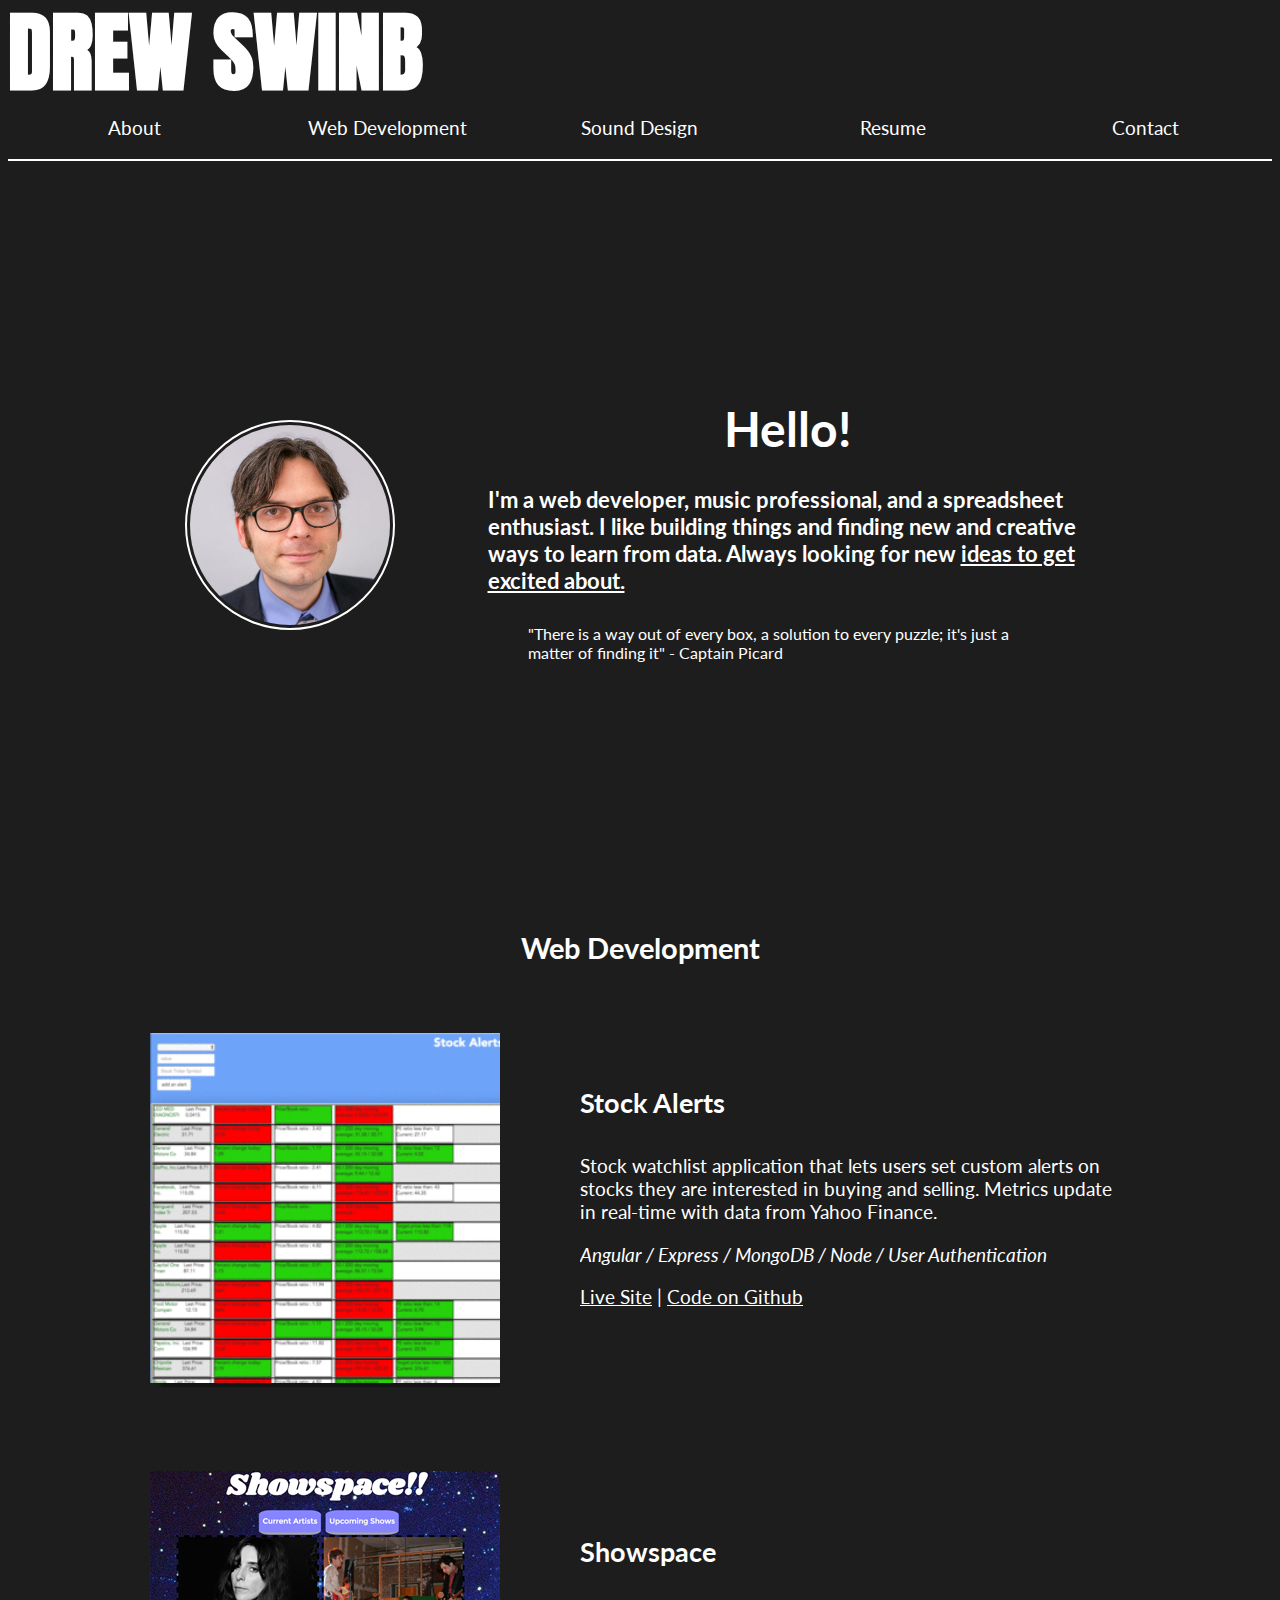
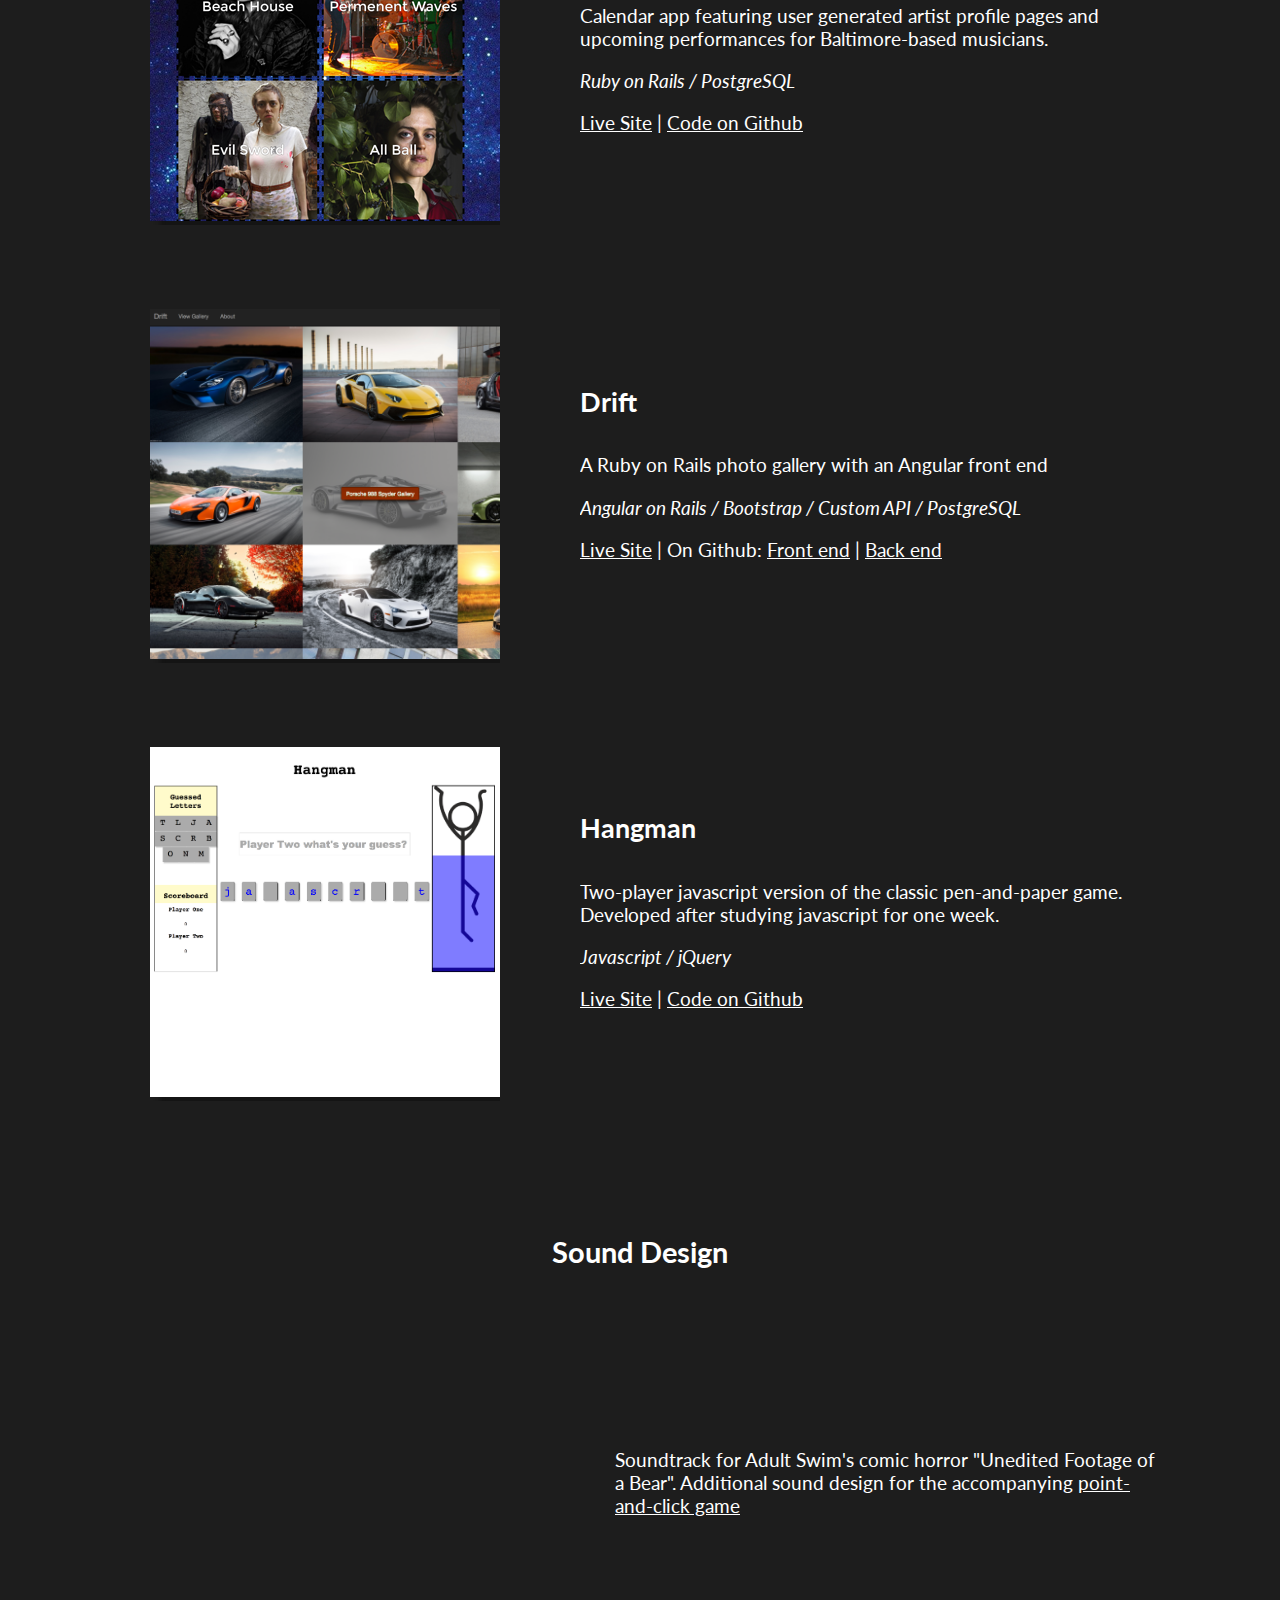
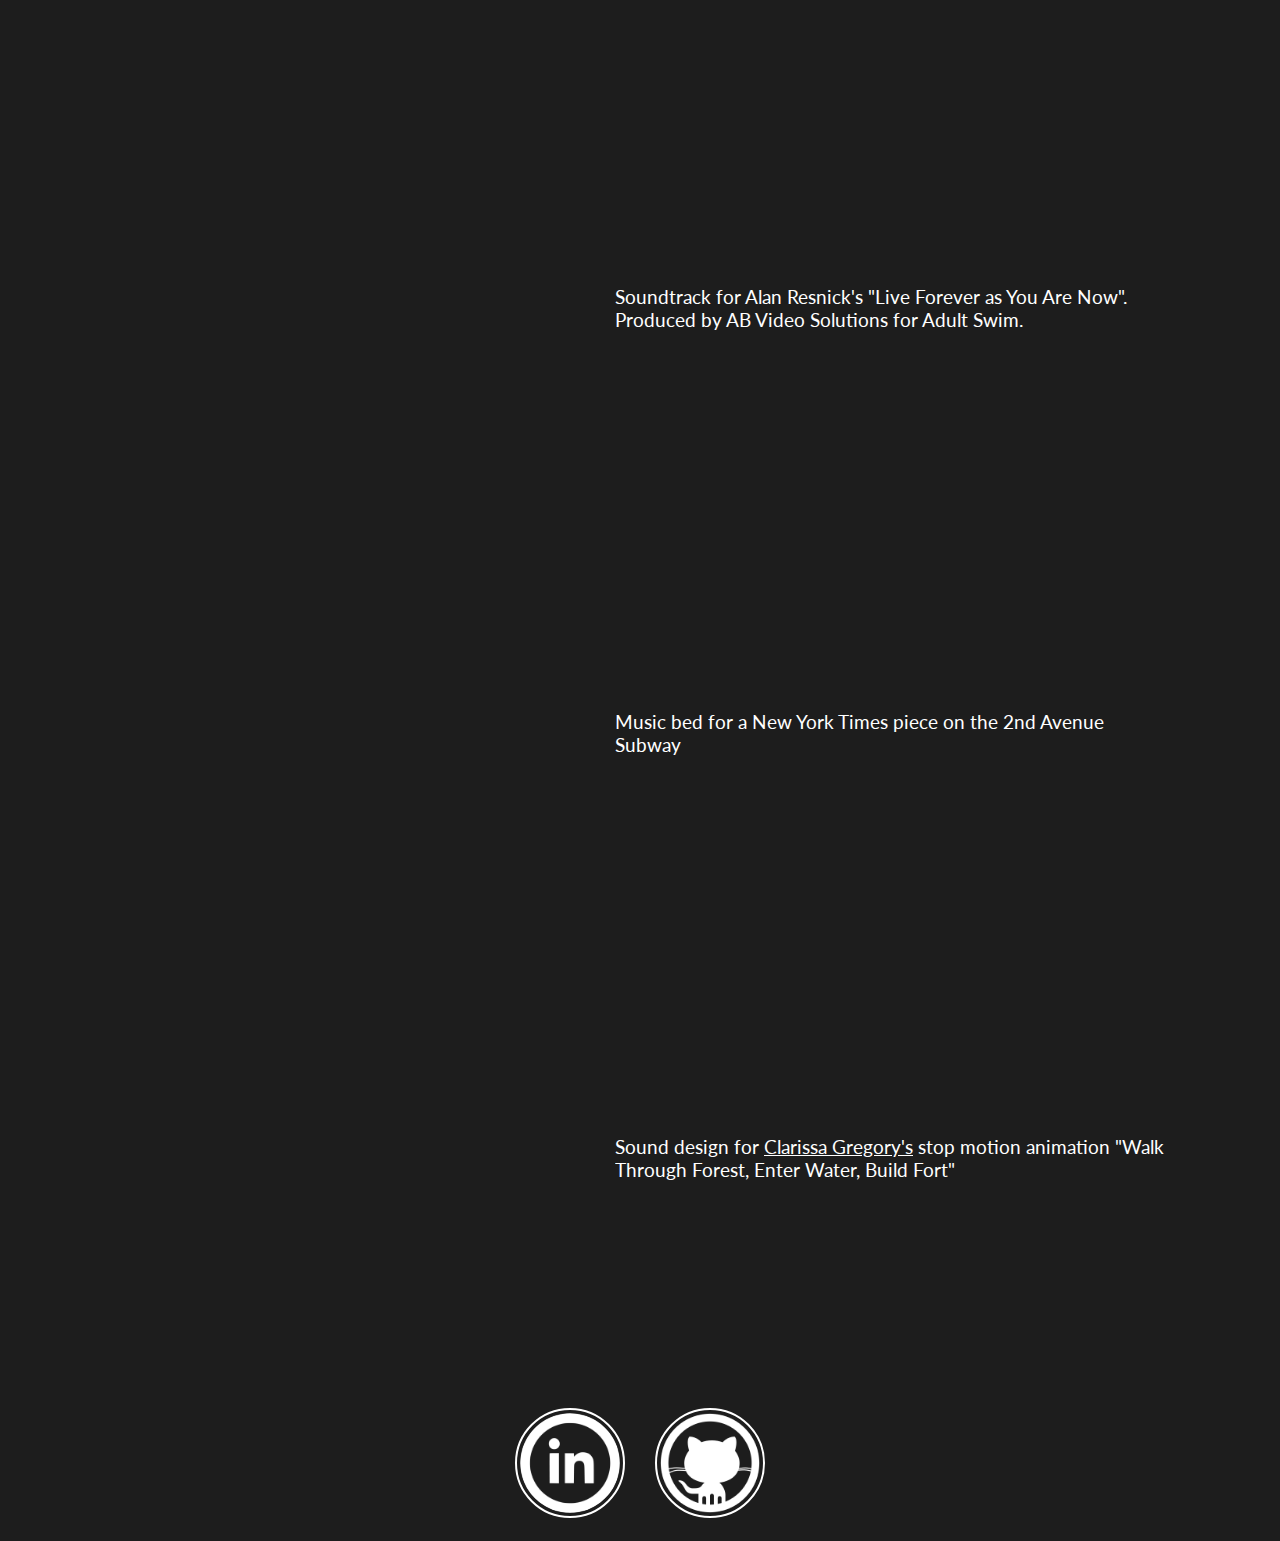
==== index.html @ 3ea894d7 "some fun stuff" ====
<!DOCTYPE html>
<html lang="en">
<head>
  <meta charset="UTF-8">
  <meta name="viewport" content="width=device-width, initial-scale=1.0">
  <meta http-equiv="X-UA-Compatible" content="ie=edge">
  <link rel="shortcut icon" href="/favicon.ico?" type="image/x-icon">
  <link rel="icon" href="favicon.ico" type="image/x-icon">
  <title>Drew Swinburne</title>
  <link href="https://fonts.googleapis.com/css?family=Anton|Lato|Nunito+Sans|Poppins" rel="stylesheet">
  <!-- <link rel="stylesheet" href="https://maxcdn.bootstrapcdn.com/bootstrap/3.3.7/css/bootstrap.min.css"> -->
  <link rel="stylesheet" href="style.css">

</head>
<body>
  <header>
    <div class="title">
      <h1></h1>
    </div>
  <nav>
    <div class="navflex">
      <a class="navbutton" href="#aboutpage" id="about">About</a>
      <a class="navbutton" href="#webdevpage" id="webdev">Web Development</a>
      <a class="navbutton" href="#soundpage" id="sound">Sound Design</a>
      <a class="navbutton" onclick="window.open('Resume.pdf');">Resume</a>
      <a class="navbutton" href="mailto:drewswinburne@gmail.com">Contact</a>
    </div>
    <div class="line">  </div>
  </nav>
  <div class="line-sm">  </div>

</header>
<!-- About -->
<main class="anchor" id="aboutpage">
  <div class="container spacer">

  </div>
  <div class="container">
    <div class="headshotcontainer">

    <span class="center"></span>
      <img src="drewheadshot.png" alt="hi it's me" style="vertical-align: middle;">
    </div>

    <div class="aboutcontainer">

<h3 style="text-align: center;">Hello!</h3>

<h4>
I'm a web developer, music professional, and a spreadsheet enthusiast. I like building things and finding new and creative ways to learn from data. Always looking for new <a href="https://www.amazon.com/Flow-Psychology-Experience-Perennial-Classics/dp/0061339202">ideas to get excited about.</a></h4>

<blockquote>"There is a way out of every box, a solution to every puzzle; it's just a matter of finding it" - Captain Picard</blockquote>

</div>
</div>
<br>


</main>
<div class="container spacer">

</div>

<!-- WEB DEVELOPMENT -->

<main class="anchor" id="webdevpage">
  <h2>Web Development</h2>
  <div class="container">
    <div class="box">
      <div class="img" onclick="window.open('http://stockalerts-dashboard.herokuapp.com/#/home');" style="background-image: url('stocks.gif')">
      </div>

    </div>
    <div class="box desc">
      <div class="caption">
        <div class="captiontext">
          <h4>Stock Alerts</h4>Stock watchlist application that lets users set custom alerts on stocks they are interested in buying and selling. Metrics update in real-time with data from Yahoo Finance.
        <p><i>Angular / Express / MongoDB / Node / User Authentication</i></p>
        <a href = "http://stockalerts-dashboard.herokuapp.com/#/home" target="_blank">Live Site</a> | <a href= "https://github.com/drewswinburne/stockalerts" target="_blank">Code on Github</a>
        </div>
      </div>    </div>

    </div>
    <div class="container">

    <div class="box">
      <div class="img" onclick="window.open('https://showspacelite.herokuapp.com');" style="background-image: url('showspace2.png')">
      </div>

    </div>
    <div class="box desc">
      <div class="caption">
        <div class="captiontext">
          <h4>Showspace</h4>Calendar app featuring user generated artist profile pages and upcoming performances for Baltimore-based musicians.
          <p><i>Ruby on Rails / PostgreSQL</i></p>
          <a href = "https://showspacelite.herokuapp.com" target="_blank">Live Site</a> | <a href= "https://github.com/drewswinburne/showspace" target="_blank">Code on Github</a>
        </div>
      </div>
    </div>
  </div>
    <div class="container">
    <div class="box">
      <div class="img" onclick="window.open('https://drewswinburne.github.io/drift-project3/#/welcome');" style="background-image: url('drift.png')">
      </div>
    </div>
    <div class="box desc">
      <div class="caption">
        <div class="captiontext">
          <h4>Drift</h4>A Ruby on Rails photo gallery with an Angular front end
          <p><i>Angular on Rails / Bootstrap / Custom API / PostgreSQL</i></p>
          <a href = "https://drewswinburne.github.io/drift-project3/#/welcome" target="_blank">Live Site</a> | On Github: <a href="https://github.com/drewswinburne/drift-project3" target="_blank">Front end</a> | <a href= "https://github.com/robertzehnder/project3" target="_blank">Back end</a>
        </div>
      </div>
    </div>
  </div>
<div class="container">
    <div class="box">
      <div class="img" onclick="window.open('https://drewswinburne.github.io/hangman');"  style="background-image: url('hangman.png')">
      </div>
    </div>
      <div class="box desc">
      <div class="caption">
        <div class="captiontext">
          <h4>Hangman</h4>Two-player javascript version of the classic pen-and-paper game. Developed after studying javascript for one week.
            <p><i>Javascript / jQuery</i></p>
            <a href = "https://drewswinburne.github.io/hangman" target="_blank">Live Site</a> | <a href= "https://github.com/drewswinburne/hangman" target="_blank">Code on Github</a>
        </div>
      </div>
    </div>
  </div>

</main>
<!-- Sound Design -->

<!-- <a  name="soundpage"></a> -->
<main class="anchor" id="soundpage">
  <div class="header">
  <h2>Sound Design</h2>
</div>
  <div class="container">
    <div class="box">
      <div class="vid">
        <iframe width="420" height="315" src="https://www.youtube.com/embed/2gMjJNGg9Z8" frameborder="0" allowfullscreen></iframe>
      </div>
    </div>
<div class="box desc">
      <div class="caption">
        <div class="captiontext">
          Soundtrack for Adult Swim's comic horror "Unedited Footage of a Bear". Additional sound design for the accompanying <a href="http://www.adultswim.com/promotions/claridryl/"> point-and-click game</a>
        </div>
      </div>
    </div>

  </div>
<div class="container">
    <div class="box">
      <div class="vid">
        <iframe width="420" height="315" src="https://www.youtube.com/embed/xg29TuWo0Yo" frameborder="0" allowfullscreen></iframe>
      </div>
    </div>
<div class="box desc">
      <div class="caption">
        <div class="captiontext">
          Soundtrack for Alan Resnick's "Live Forever as You Are Now". Produced by AB Video Solutions for Adult Swim.
        </div>
      </div>
    </div>
  </div>
  <div class="container">
    <div class="box">
      <div class="vid">

        <iframe width="420" height="315" src="https://www.youtube.com/embed/33RE16WysSQ" frameborder="0" allowfullscreen></iframe>
      </div>
    </div>
<div class="box desc">
      <div class="caption">
        <div class="captiontext">
          Music bed for a New York Times piece on the 2nd Avenue Subway
        </div>
      </div>
    </div>
  </div>
<div class="container">
    <div class="box">
      <div class="vid">
        <iframe src="https://player.vimeo.com/video/52497597" width="420" height="310" frameborder="0" webkitallowfullscreen mozallowfullscreen allowfullscreen></iframe>
      </div>
    </div>
<div class="box desc">
      <div class="caption">
        <div class="captiontext">
          Sound design for <a href="http://cargocollective.com/clarissagregory"target="_blank">Clarissa Gregory's</a> stop motion animation "Walk Through Forest, Enter Water, Build Fort"
        </div>
      </div>
    </div>
  </div>
</main>


<div class="container">
  <img class="link" src="linkedin-5-xxl.png" onclick="window.open('https://www.linkedin.com/in/drewswinburne')" alt="linked in logo"><img class="link" src="white-github-512.png" onclick="window.open('http://www.github.com/drewswinburne')" alt="github logo">
</div>

</body>
<script src="https://code.jquery.com/jquery-1.12.0.min.js"></script>
<script src="main.js" charset="utf-8"></script>
<script src="scrollfix.js"></script>
<!-- <script src="bower_components/typed.js/dist/typed.min.js"></script> -->

</html>

<!-- function changeColor(){
  let colors = ["DarkTurquoise", "DeepPink", "white"]
  let color = colors[i]
  // let color = this.item.color
  i++;
  if (i > colors.length){
    i = 0;
  }
this.style.setProperty('color', color)
} -->
---- style.css ----
body {
  background-color: #1d1d1d;
  color: white;
  font-family: 'Lato', sans-serif;
}

.headshotcontainer {
  min-width: 215px;
  margin-right: 80px;
  /*outline: dotted blue 2px;*/
}

.center {
  display: inline-block;
    height: 100%;
    vertical-align: middle;
}

.aboutcontainer {
  max-width: 600px;
  margin: 12px;
  /*margin-left: 80px;*/
  /*outline: yellow dotted 2px;*/
}

.spacer {
  height: 128px;
}

h1 {
  font-family: 'Anton', sans-serif;
  font-size: 66pt;
  margin: 0;
  line-height: 1em;
}

span:hover {
  color: #1d1d1d;
  cursor: pointer;
}

.noselect {
  -webkit-touch-callout: none; /* iOS Safari */
    -webkit-user-select: none; /* Safari */
     -khtml-user-select: none; /* Konqueror HTML */
       -moz-user-select: none; /* Firefox */
        -ms-user-select: none; /* Internet Explorer/Edge */
            user-select: none; /* Non-prefixed version, currently
                                  supported by Chrome and Opera */
}

h2 {
  font-size: 1.8em;
  text-align: center;
}

h3 {
  font-size: 36pt;
  line-height: .4em;
}

h4 {
  font-size: 1.4em;
  /*font-family: 'Poppins', sans-serif;*/
}

p {

}

.scroll-fix {
  background-color: #1d1d1d;
}

header {
  /*width: 80%;*/
  margin: 0 auto;
}


.navflex {
  display: flex;
  justify-content: space-between;
  padding: 0;
}

.navbutton:hover {
  color: white;
  background-color: DimGray;
  transition: .15s ease-in-out;
  text-shadow: 0 0 3px, 0 0 4px gray;
  cursor: pointer;

}

.navbutton {
  flex: 1;
}

nav a {
  text-align: center;
  display:inline-block;
  padding-top: 20px;
  padding-bottom: 20px;
  text-decoration: none;
  font-size: 1.2em;
}

a {
  color:inherit;
}

a:hover {
  color: orange;
}

.line {
  height: 2px;
  background-color: white;
}

.line-sm {
  display: none;
  height: 2px;
  background-color: white;
}

/*main {
  width: 70%;
  margin: 0 auto;
}*/

img {
  height: 200px;
  width: 200px;
  border-radius: 50%;
  padding: 3px;
  border: white 2px solid;
  /*margin: 15px;*/
}

.link {
  height: 100px;
  width: 100px;
  margin: 15px;
}

.link:hover {
  opacity: .6;
}

.anchor {
  padding-top: 70px;
}

.container {
  margin: 0 auto;
  /*outline: red 2px dotted;*/
  display: flex;
  justify-content: center;

}

/*.box:hover {
  background-position: -99.99% 0;

}*/

.box {
  display: inline-block;
  overflow: hidden;
  align-items: center;
  margin: 40px;
  min-width: 320px;
  max-height: 450px;
  /*background-image: linear-gradient(to right, rgba(255,255,255,0) 50%, #535353 50%);
  background-position: -0% 0;
  background-size: 200% auto;
  transition: background-position 0.2s ease-out;*/
  /*outline: blue 2px dotted;*/
}

.top-left {
  border-right: white 2px solid;
  border-bottom: white 2px solid;
}

.bottom-right {
  border-left: white 2px solid;
  border-top: white 2px solid;
}

.img {
  margin: 4px auto;
  height: 350px;
  width: 350px;
  cursor: pointer;
  background-size:contain;
  box-shadow: 10px 10px 5px #141414;

  /*outline: yellow 2px dashed;*/
}

.img:hover {
  /*outline: white 1px solid;*/
  box-shadow: 10px 15px 8px #101010;

}

.vid {
  padding-top: 20px;
  overflow: auto;
  margin: 0 auto;
  height: 325px;
  width: 420px;
  /*outline: yellow 2px dashed;*/
}

.caption {
  display: table;
  margin: auto;
  width: 550px;
  min-height: 300px;
  /*outline: lime dotted 2px;*/
}

.captiontext {
  font-size: 1.2em;
  display: table-cell;
  vertical-align: middle;
  /*outline: red dashed 2px;*/
}

strong {
  font-size: 1.1em;
  font-weight: bolder;
}

@media (max-width: 767px) {
  h1 {
    font-size: 3.5em;
  }

  .container {
    /*outline: dotted 2px yellow;*/
    flex-direction: column;
    align-items: center;
 }
 .navflex {
   display:none;
 }

 .desc {
   margin-top: -43px;
 }

 .headshotcontainer {
   margin-right: 12px;
 }

 .caption, .vid{
   min-height: 100px;
   width: 320px;
 }

 .captiontext {
   text-align: center;
 }
 .line {
   display: none;
 }

 .line-sm {
   display: block;
 }

}

@media (max-width: 900px) {
  .spacer {
    display:none;
  }
  .caption {
    max-width: 370px;
    min-width: 270px;
  }


}
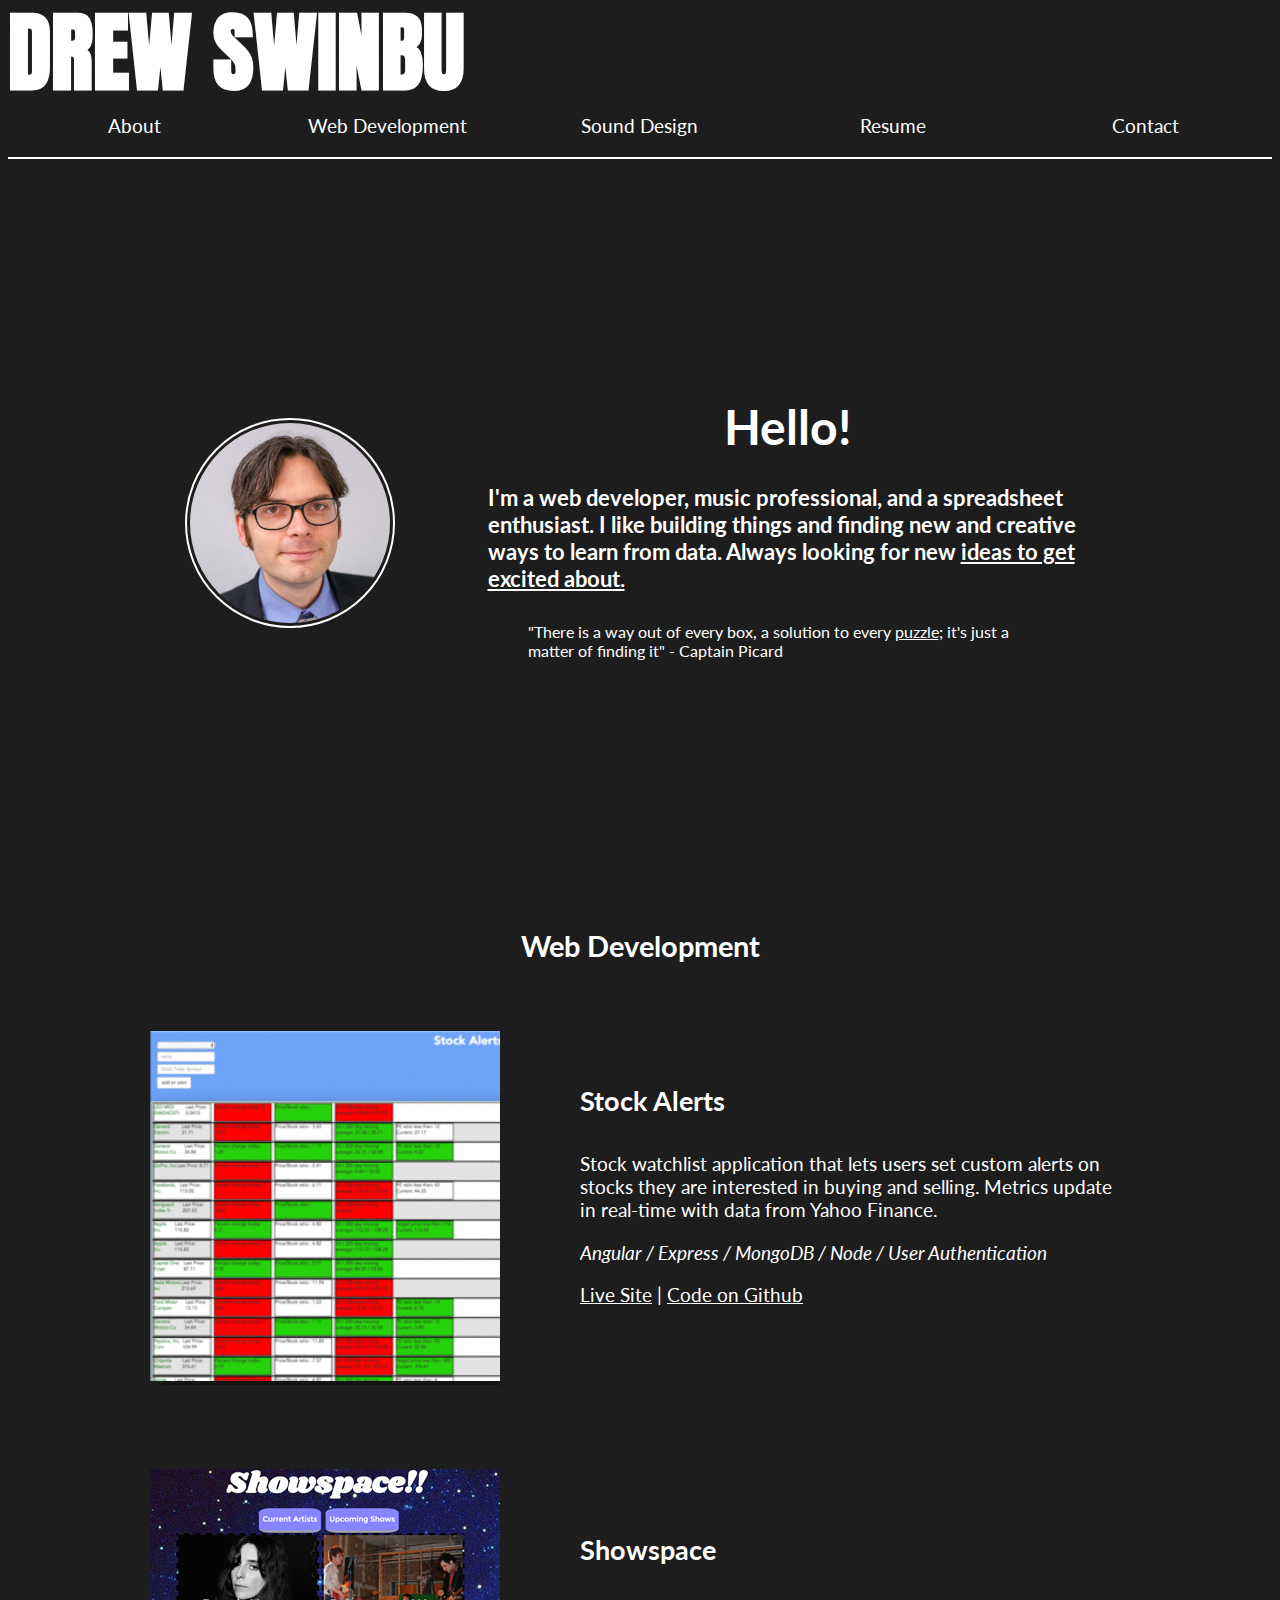
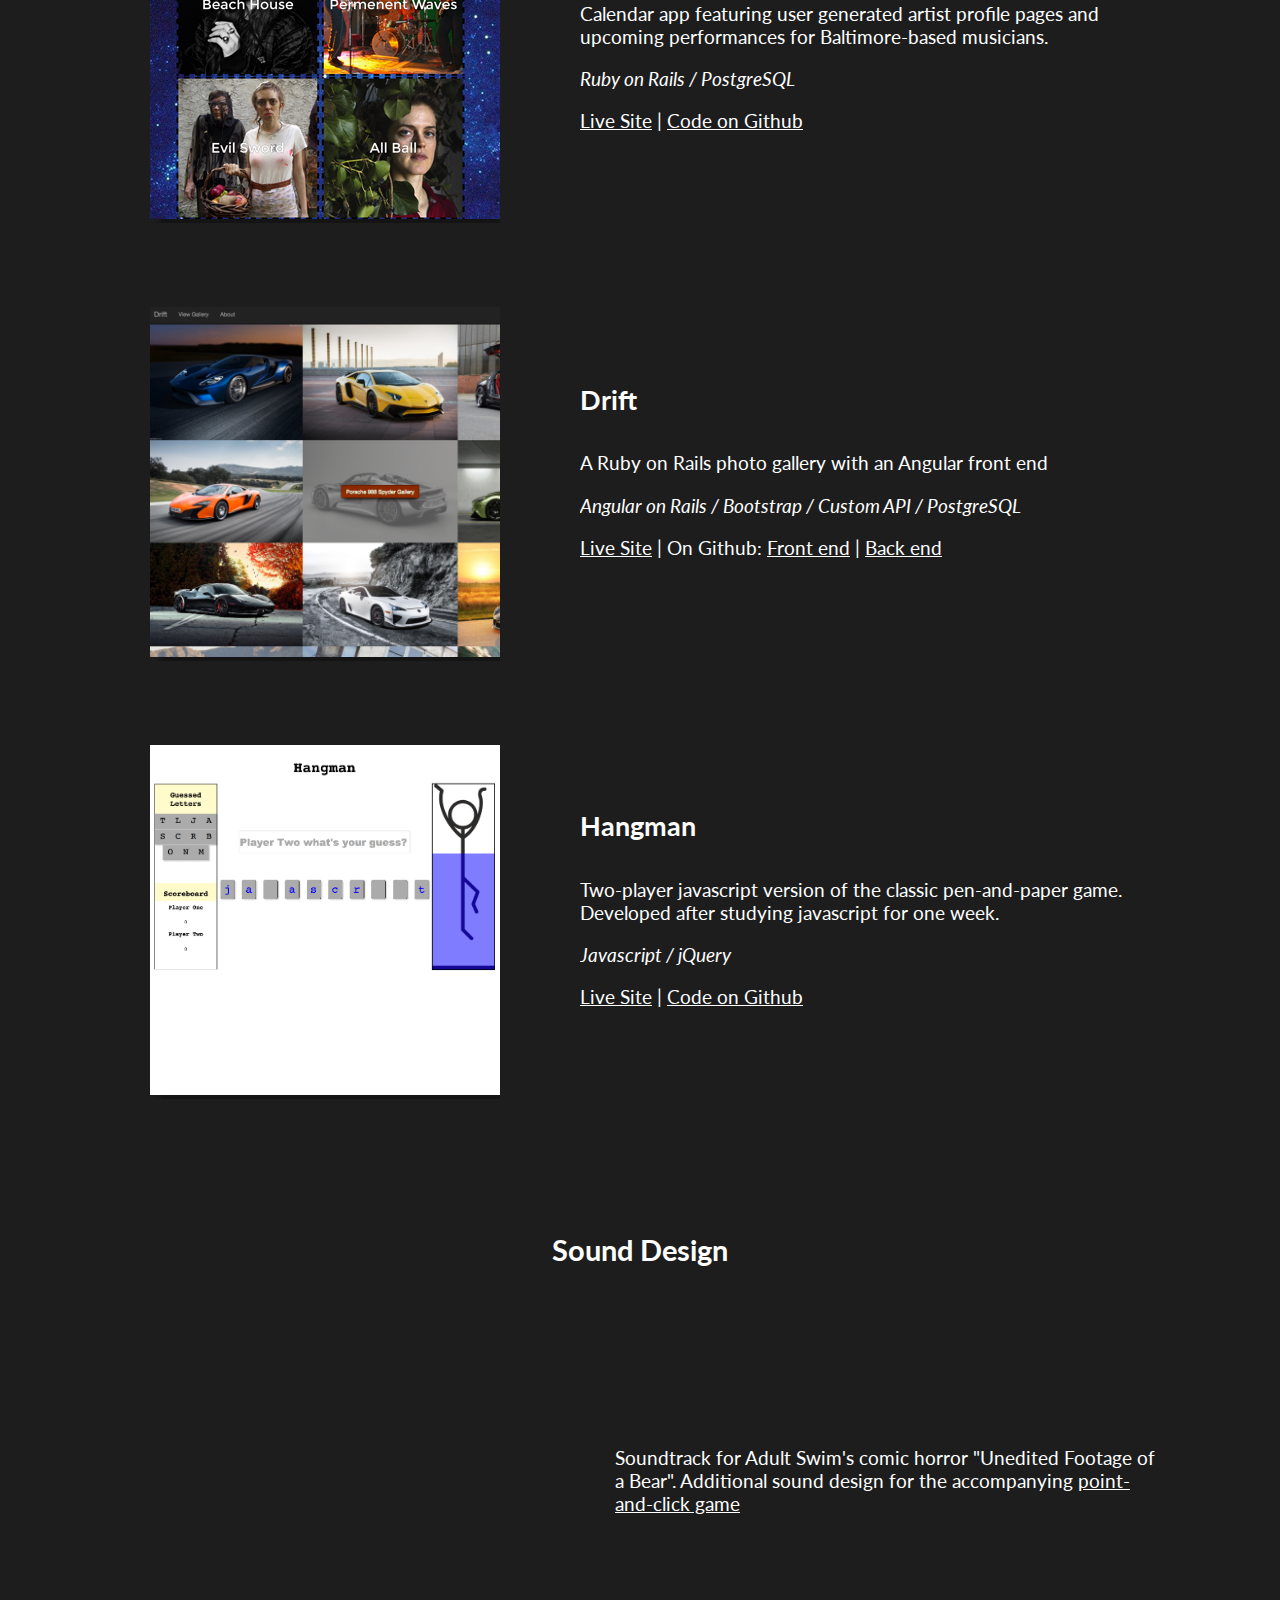
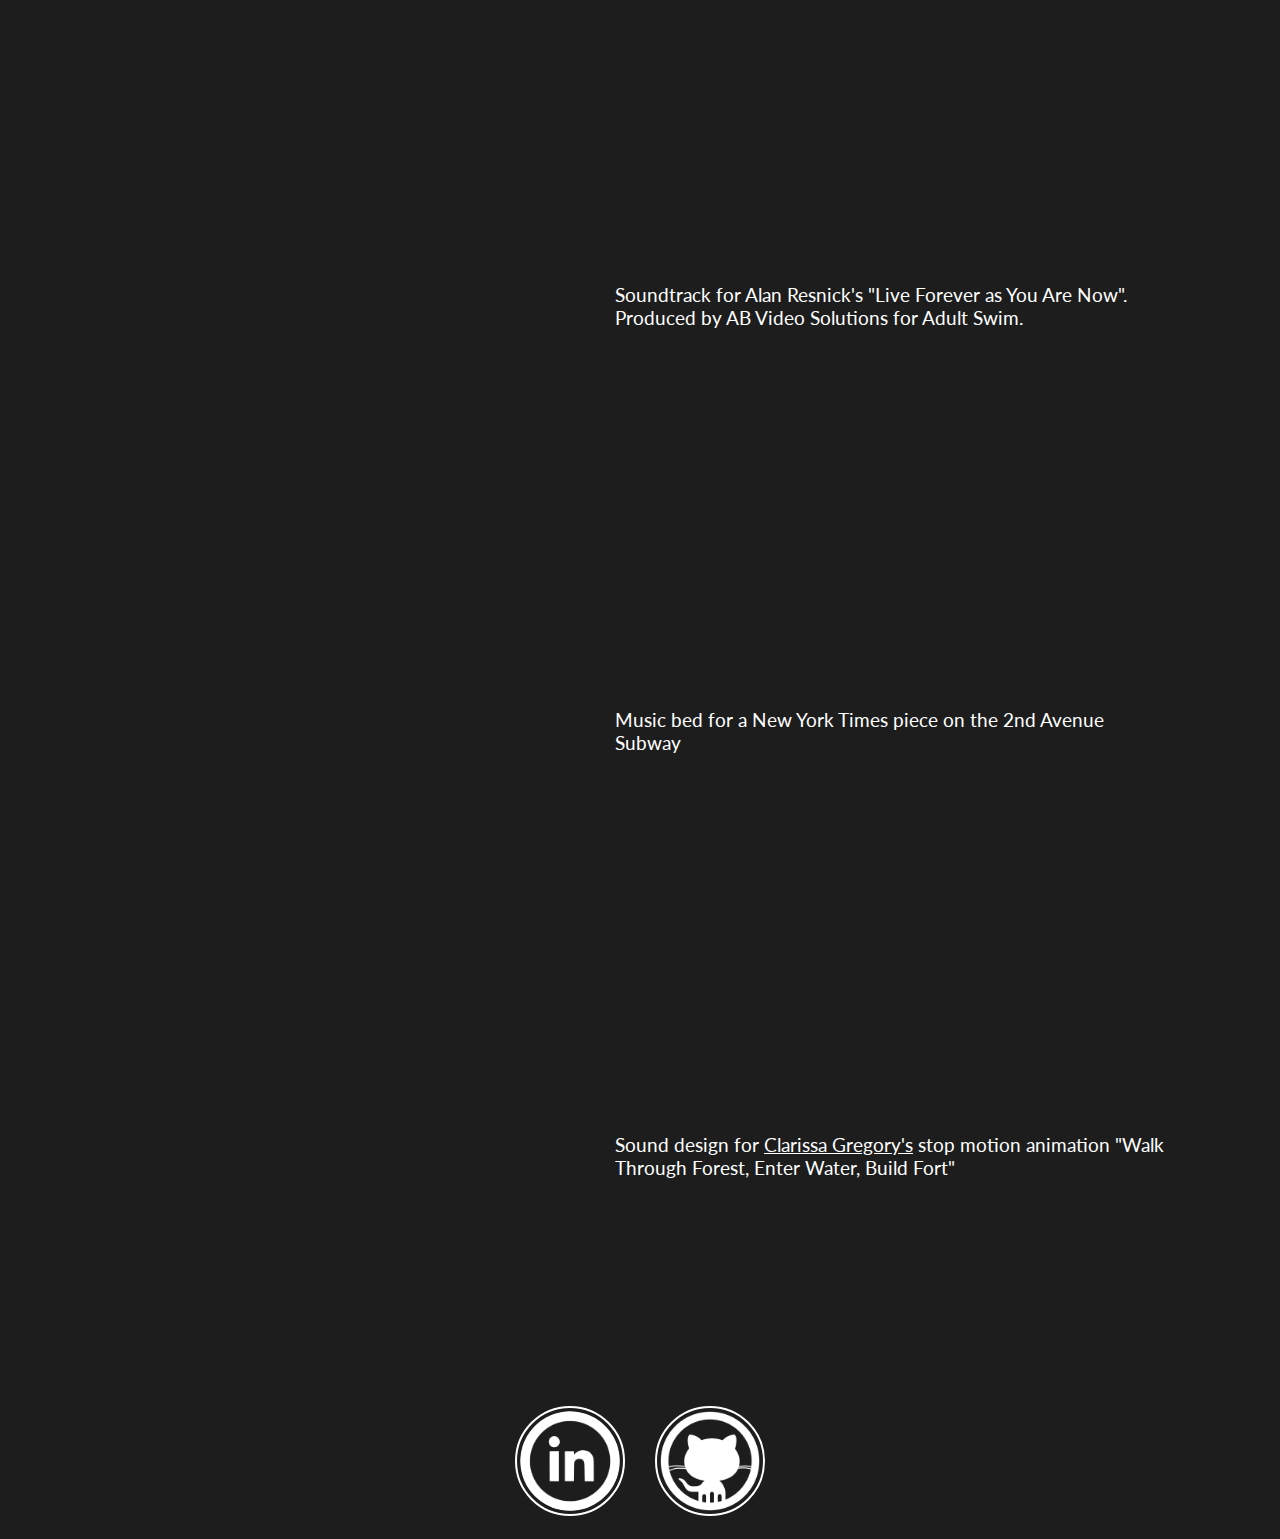
==== commit 058fa340: "one more clue" ====
--- a/index.html
+++ b/index.html
@@ -8,15 +8,18 @@
   <link rel="icon" href="favicon.ico" type="image/x-icon">
   <title>Drew Swinburne</title>
   <link href="https://fonts.googleapis.com/css?family=Anton|Lato|Nunito+Sans|Poppins" rel="stylesheet">
-  <!-- <link rel="stylesheet" href="https://maxcdn.bootstrapcdn.com/bootstrap/3.3.7/css/bootstrap.min.css"> -->
   <link rel="stylesheet" href="style.css">
-
+  <script src="https://code.jquery.com/jquery-1.12.0.min.js"></script>
+  <script src="main.js" charset="utf-8"></script>
+  <!-- click this ^ -->
+  <script src="scrollfix.js"></script>
 </head>
 <body>
   <header>
     <div class="title">
       <h1></h1>
     </div>
+    <!-- <h6></h6> -->
   <nav>
     <div class="navflex">
       <a class="navbutton" href="#aboutpage" id="about">About</a>
@@ -49,7 +52,7 @@
 <h4>
 I'm a web developer, music professional, and a spreadsheet enthusiast. I like building things and finding new and creative ways to learn from data. Always looking for new <a href="https://www.amazon.com/Flow-Psychology-Experience-Perennial-Classics/dp/0061339202">ideas to get excited about.</a></h4>
 
-<blockquote>"There is a way out of every box, a solution to every puzzle; it's just a matter of finding it" - Captain Picard</blockquote>
+<blockquote>"There is a way out of every box, a solution to every <span class="reset"><u>puzzle</u></span>; it's just a matter of finding it" - Captain Picard</blockquote>
 
 </div>
 </div>
@@ -198,25 +201,11 @@
 </main>
 
 
+
 <div class="container">
   <img class="link" src="linkedin-5-xxl.png" onclick="window.open('https://www.linkedin.com/in/drewswinburne')" alt="linked in logo"><img class="link" src="white-github-512.png" onclick="window.open('http://www.github.com/drewswinburne')" alt="github logo">
 </div>
 
 </body>
-<script src="https://code.jquery.com/jquery-1.12.0.min.js"></script>
-<script src="main.js" charset="utf-8"></script>
-<script src="scrollfix.js"></script>
-<!-- <script src="bower_components/typed.js/dist/typed.min.js"></script> -->
 
 </html>
-
-<!-- function changeColor(){
-  let colors = ["DarkTurquoise", "DeepPink", "white"]
-  let color = colors[i]
-  // let color = this.item.color
-  i++;
-  if (i > colors.length){
-    i = 0;
-  }
-this.style.setProperty('color', color)
-} -->
--- a/style.css
+++ b/style.css
@@ -21,6 +21,10 @@
   margin: 12px;
   /*margin-left: 80px;*/
   /*outline: yellow dotted 2px;*/
+}
+
+.title {
+  height: 86px;
 }
 
 .spacer {
@@ -63,6 +67,11 @@
   font-size: 1.4em;
   /*font-family: 'Poppins', sans-serif;*/
 }
+h6:hover {
+  transition: .15s ease-in-out;
+  text-shadow: 0 0 3px, 0 0 4px gray;
+  cursor: pointer;
+}
 
 p {
 
@@ -84,13 +93,12 @@
   padding: 0;
 }
 
-.navbutton:hover {
+.navbutton:hover{
   color: white;
   background-color: DimGray;
   transition: .15s ease-in-out;
   text-shadow: 0 0 3px, 0 0 4px gray;
   cursor: pointer;
-
 }
 
 .navbutton {
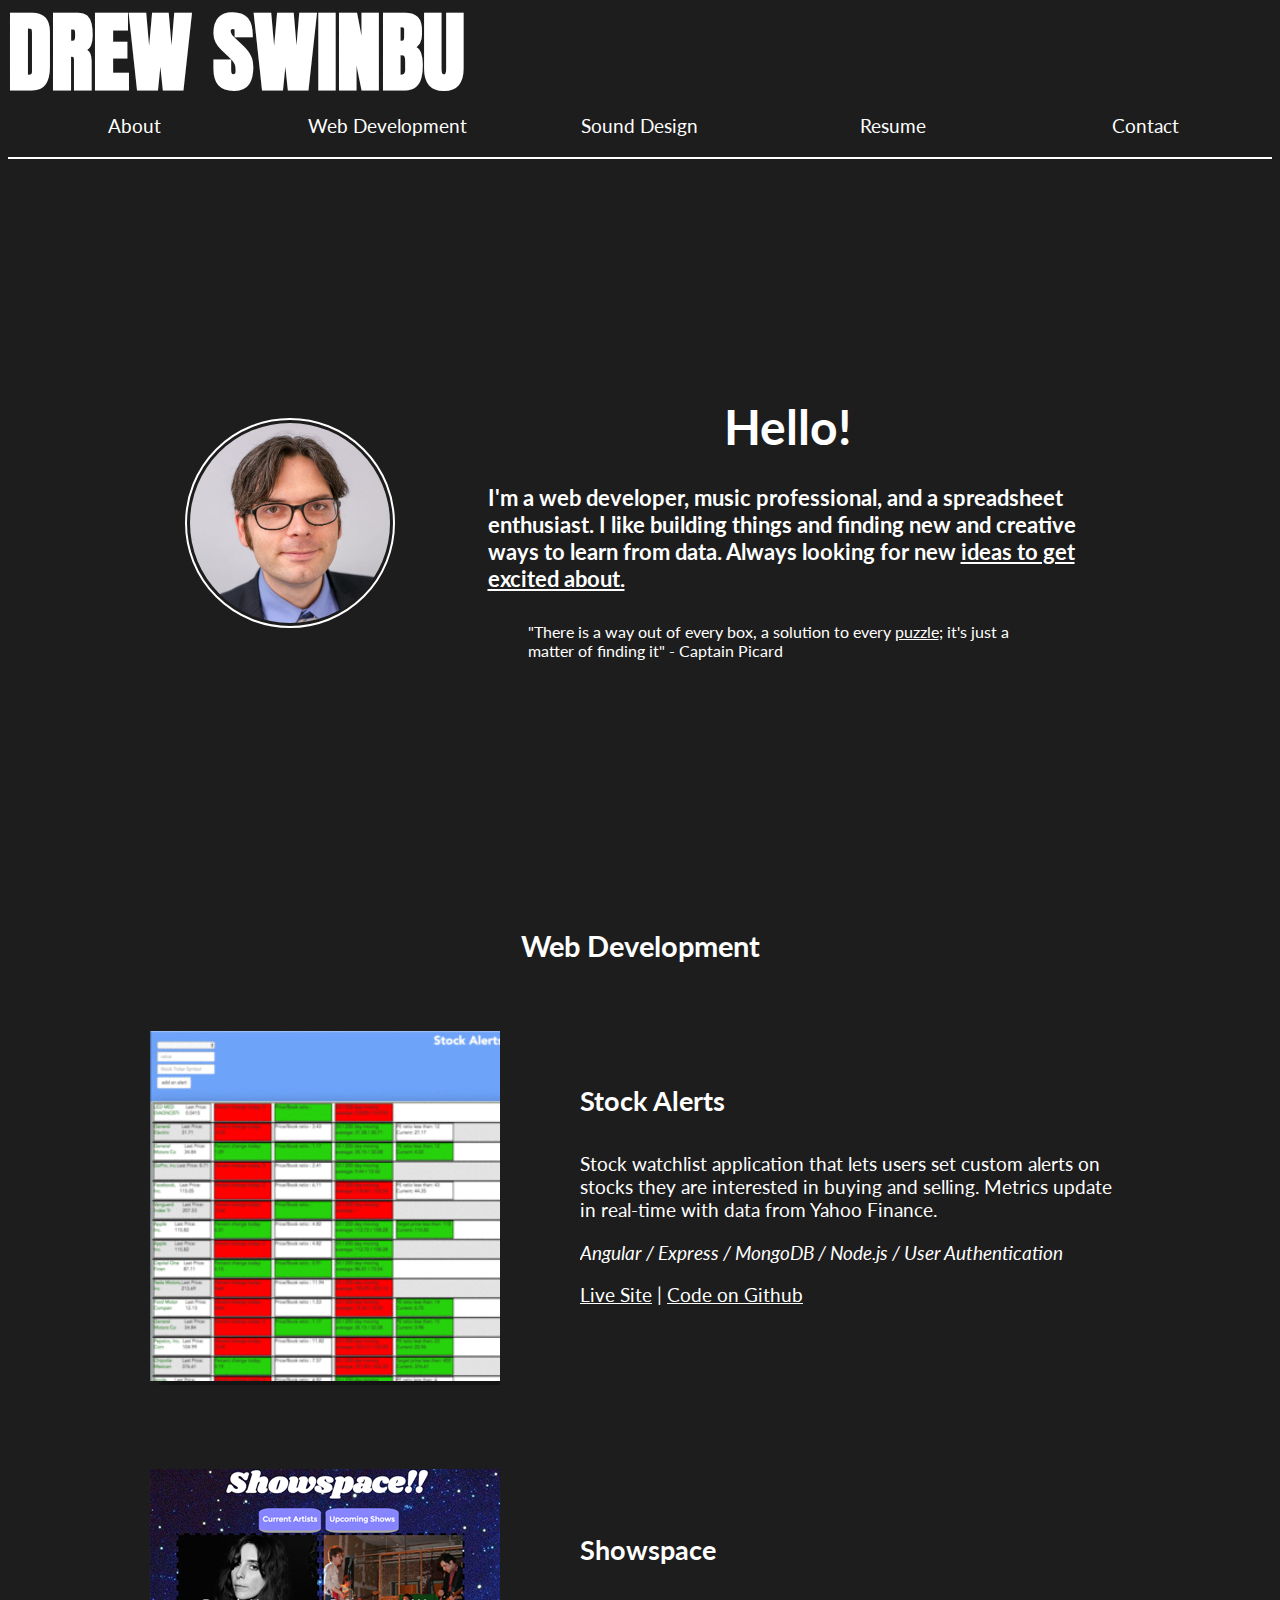
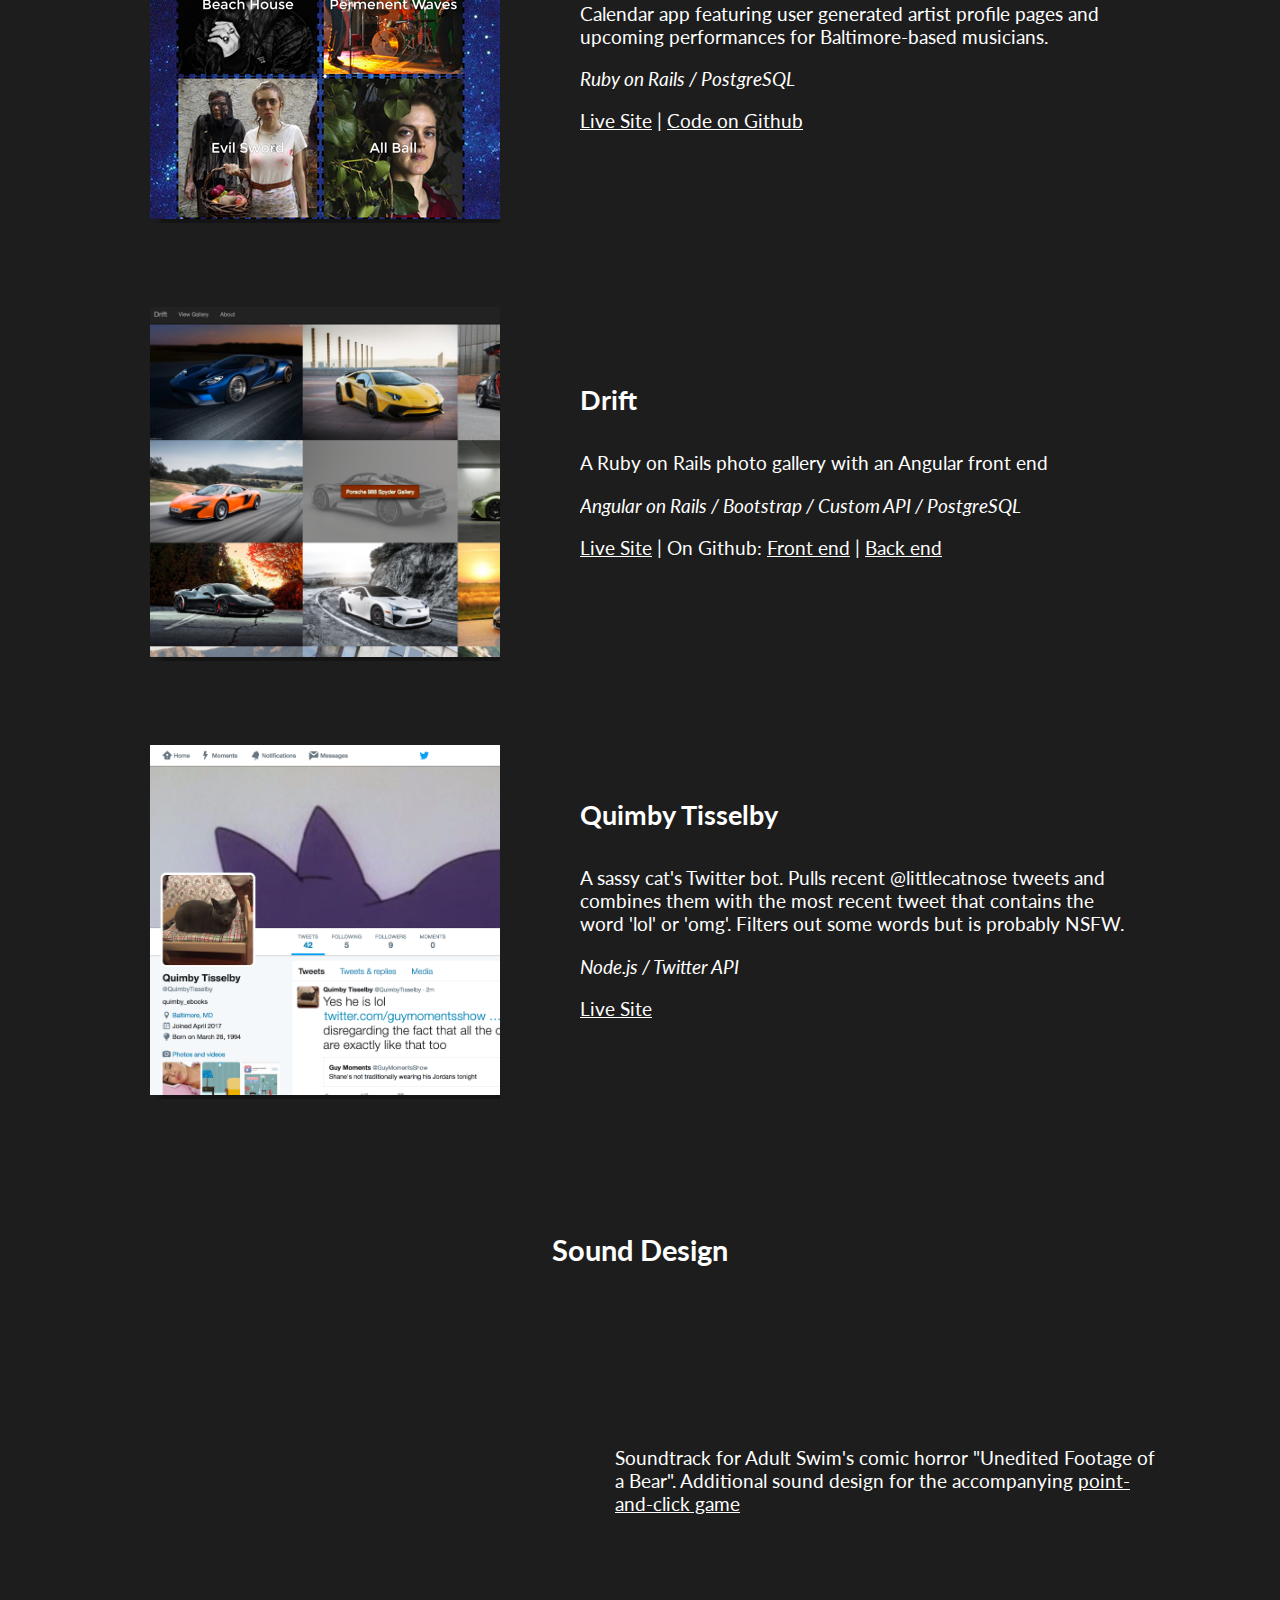
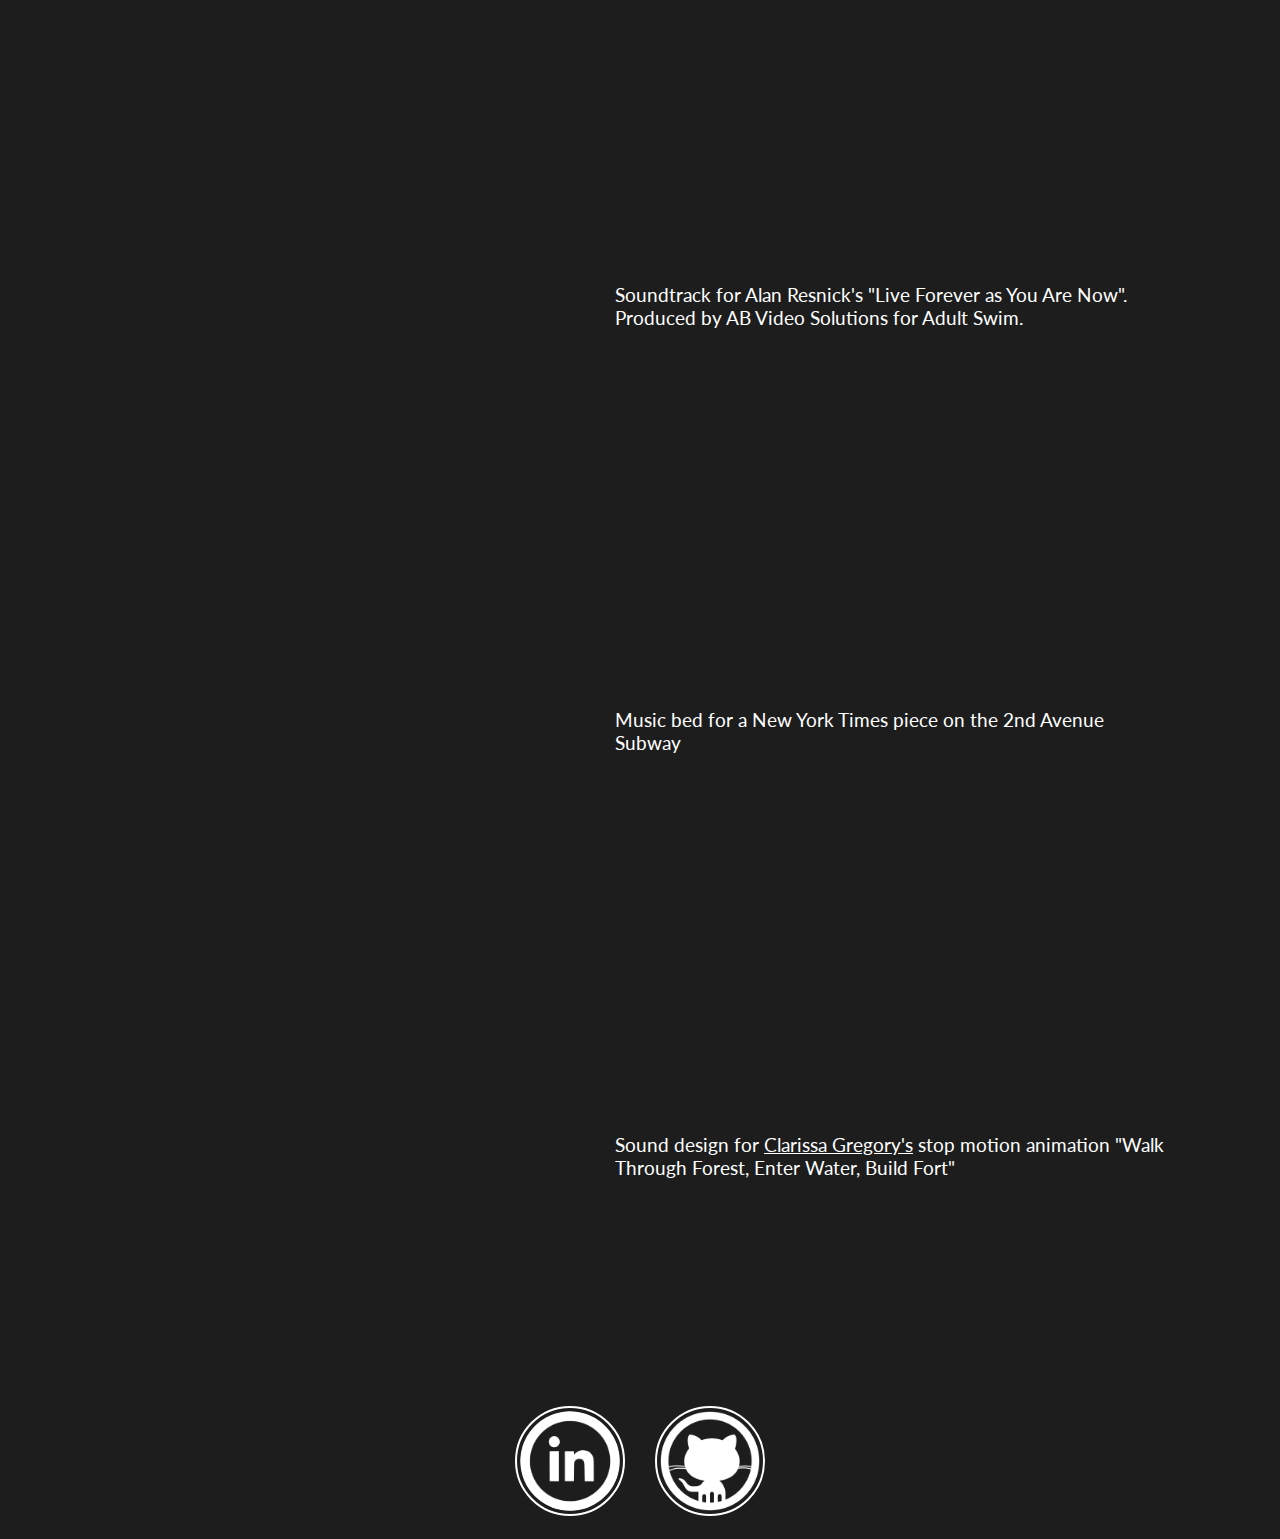
==== commit 968aa893: "adds quimby" ====
--- a/index.html
+++ b/index.html
@@ -42,7 +42,7 @@
     <div class="headshotcontainer">
 
     <span class="center"></span>
-      <img src="drewheadshot.png" alt="hi it's me" style="vertical-align: middle;">
+      <img src="img/drewheadshot.png" alt="hi it's me" style="vertical-align: middle;">
     </div>
 
     <div class="aboutcontainer">
@@ -70,7 +70,7 @@
   <h2>Web Development</h2>
   <div class="container">
     <div class="box">
-      <div class="img" onclick="window.open('http://stockalerts-dashboard.herokuapp.com/#/home');" style="background-image: url('stocks.gif')">
+      <div class="img" onclick="window.open('http://stockalerts-dashboard.herokuapp.com/#/home');" style="background-image: url('img/stocks.gif')">
       </div>
 
     </div>
@@ -78,7 +78,7 @@
       <div class="caption">
         <div class="captiontext">
           <h4>Stock Alerts</h4>Stock watchlist application that lets users set custom alerts on stocks they are interested in buying and selling. Metrics update in real-time with data from Yahoo Finance.
-        <p><i>Angular / Express / MongoDB / Node / User Authentication</i></p>
+        <p><i>Angular / Express / MongoDB / Node.js / User Authentication</i></p>
         <a href = "http://stockalerts-dashboard.herokuapp.com/#/home" target="_blank">Live Site</a> | <a href= "https://github.com/drewswinburne/stockalerts" target="_blank">Code on Github</a>
         </div>
       </div>    </div>
@@ -87,7 +87,7 @@
     <div class="container">
 
     <div class="box">
-      <div class="img" onclick="window.open('https://showspacelite.herokuapp.com');" style="background-image: url('showspace2.png')">
+      <div class="img" onclick="window.open('https://showspacelite.herokuapp.com');" style="background-image: url('img/showspace2.png')">
       </div>
 
     </div>
@@ -103,7 +103,7 @@
   </div>
     <div class="container">
     <div class="box">
-      <div class="img" onclick="window.open('https://drewswinburne.github.io/drift-project3/#/welcome');" style="background-image: url('drift.png')">
+      <div class="img" onclick="window.open('https://drewswinburne.github.io/drift-project3/#/welcome');" style="background-image: url('img/drift.png')">
       </div>
     </div>
     <div class="box desc">
@@ -116,7 +116,22 @@
       </div>
     </div>
   </div>
-<div class="container">
+  <div class="container">
+  <div class="box">
+    <div class="img" onclick="window.open('https://twitter.com/QuimbyTisselby');" style="background-image: url('img/quimby.png')">
+    </div>
+  </div>
+  <div class="box desc">
+    <div class="caption">
+      <div class="captiontext">
+        <h4>Quimby Tisselby</h4>A sassy cat's Twitter bot. Pulls recent @littlecatnose tweets and combines them with the most recent tweet that contains the word 'lol' or 'omg'. Filters out some words but is probably NSFW.
+        <p><i>Node.js / Twitter API </i></p>
+        <a href = "https://twitter.com/QuimbyTisselby" target="_blank">Live Site</a>
+      </div>
+    </div>
+  </div>
+</div>
+<!-- <div class="container">
     <div class="box">
       <div class="img" onclick="window.open('https://drewswinburne.github.io/hangman');"  style="background-image: url('hangman.png')">
       </div>
@@ -130,7 +145,7 @@
         </div>
       </div>
     </div>
-  </div>
+  </div> -->
 
 </main>
 <!-- Sound Design -->
--- a/style.css
+++ b/style.css
@@ -203,9 +203,9 @@
   height: 350px;
   width: 350px;
   cursor: pointer;
-  background-size:contain;
+  background-size: cover;
   box-shadow: 10px 10px 5px #141414;
-
+  background-repeat: no-repeat;
   /*outline: yellow 2px dashed;*/
 }
 
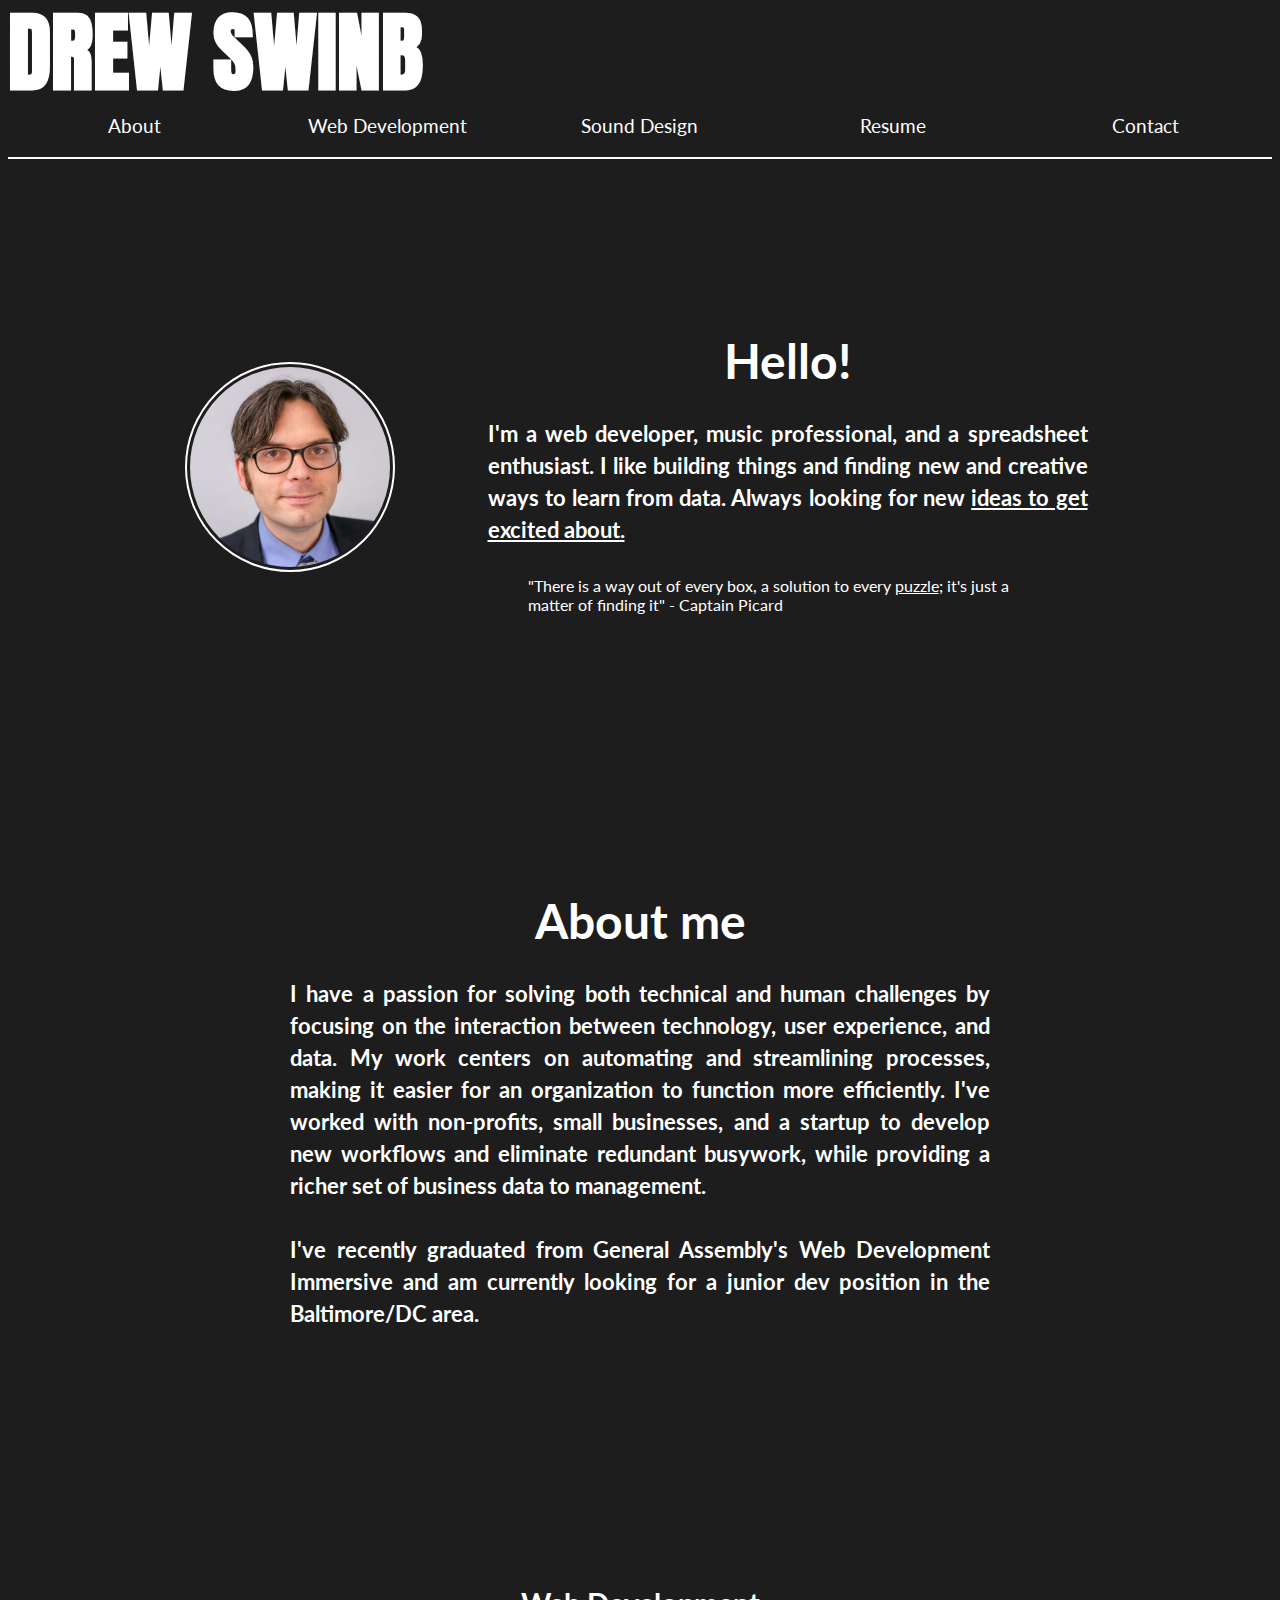
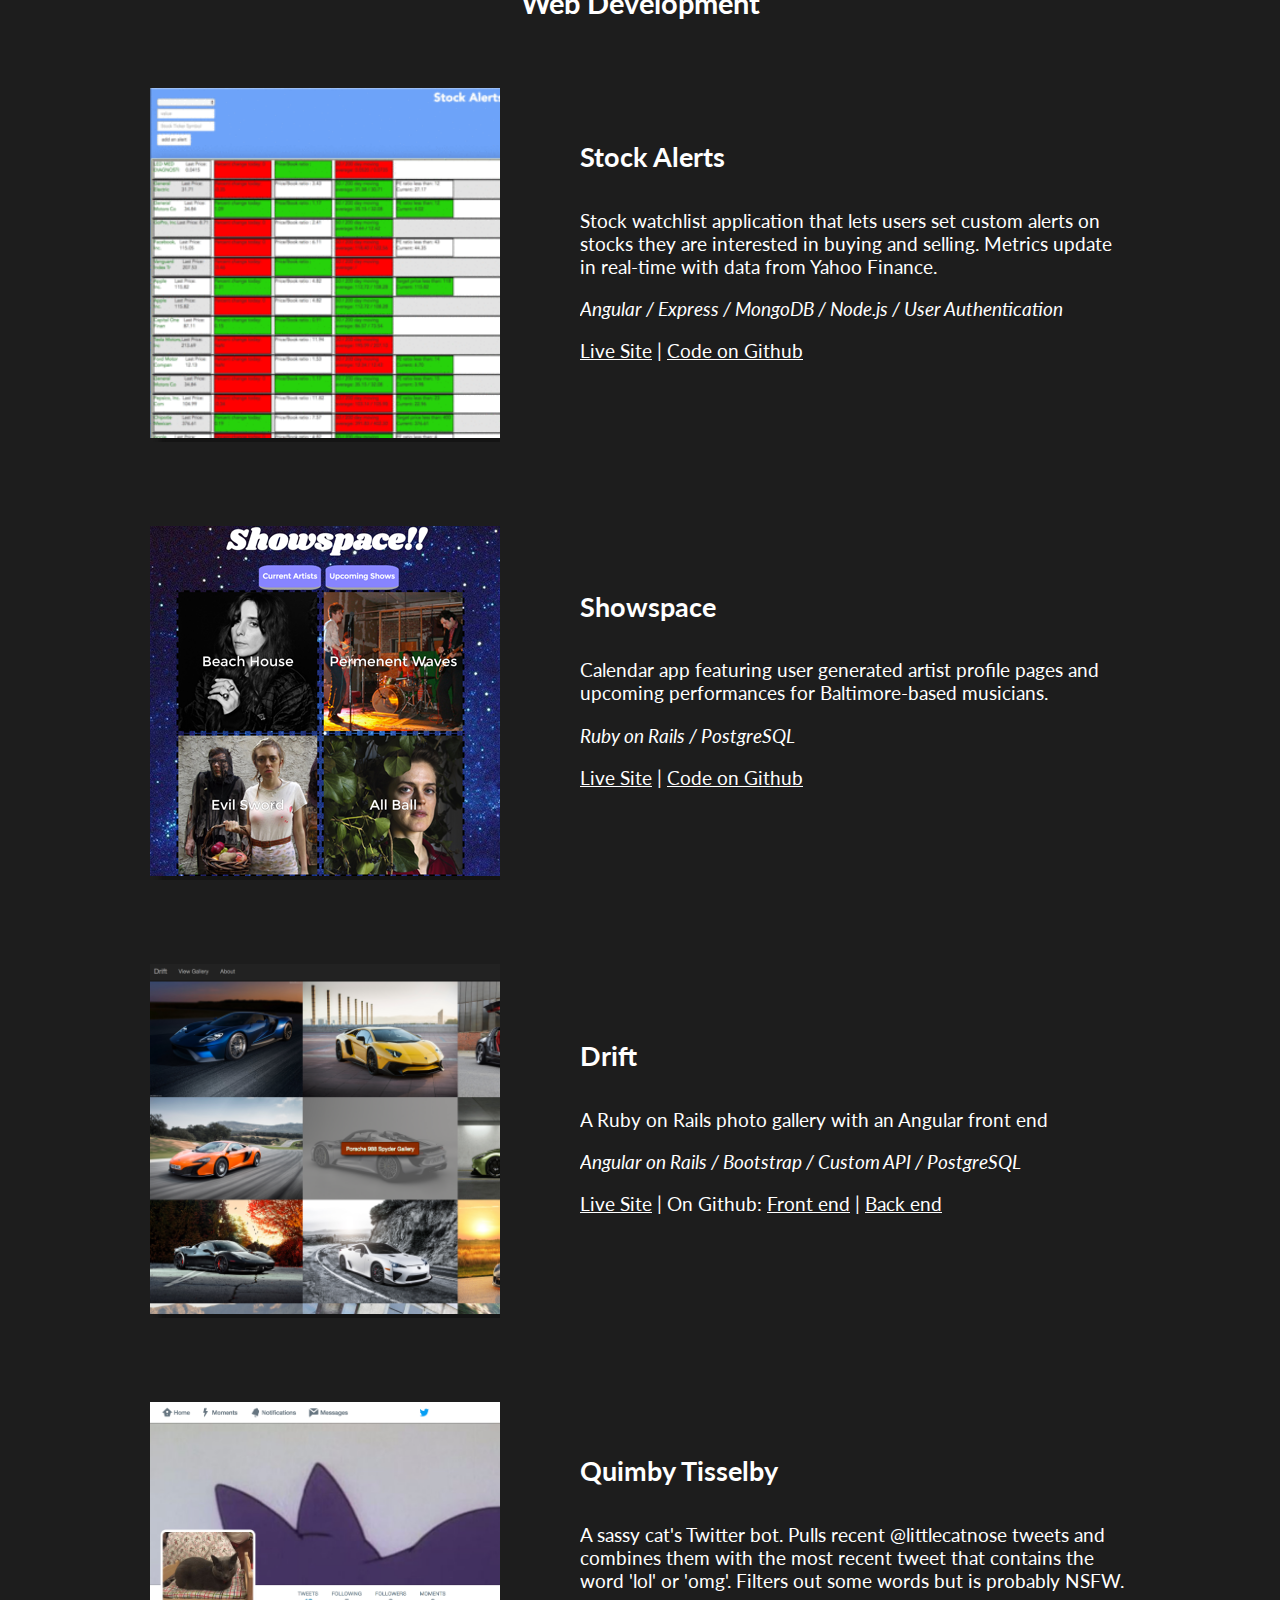
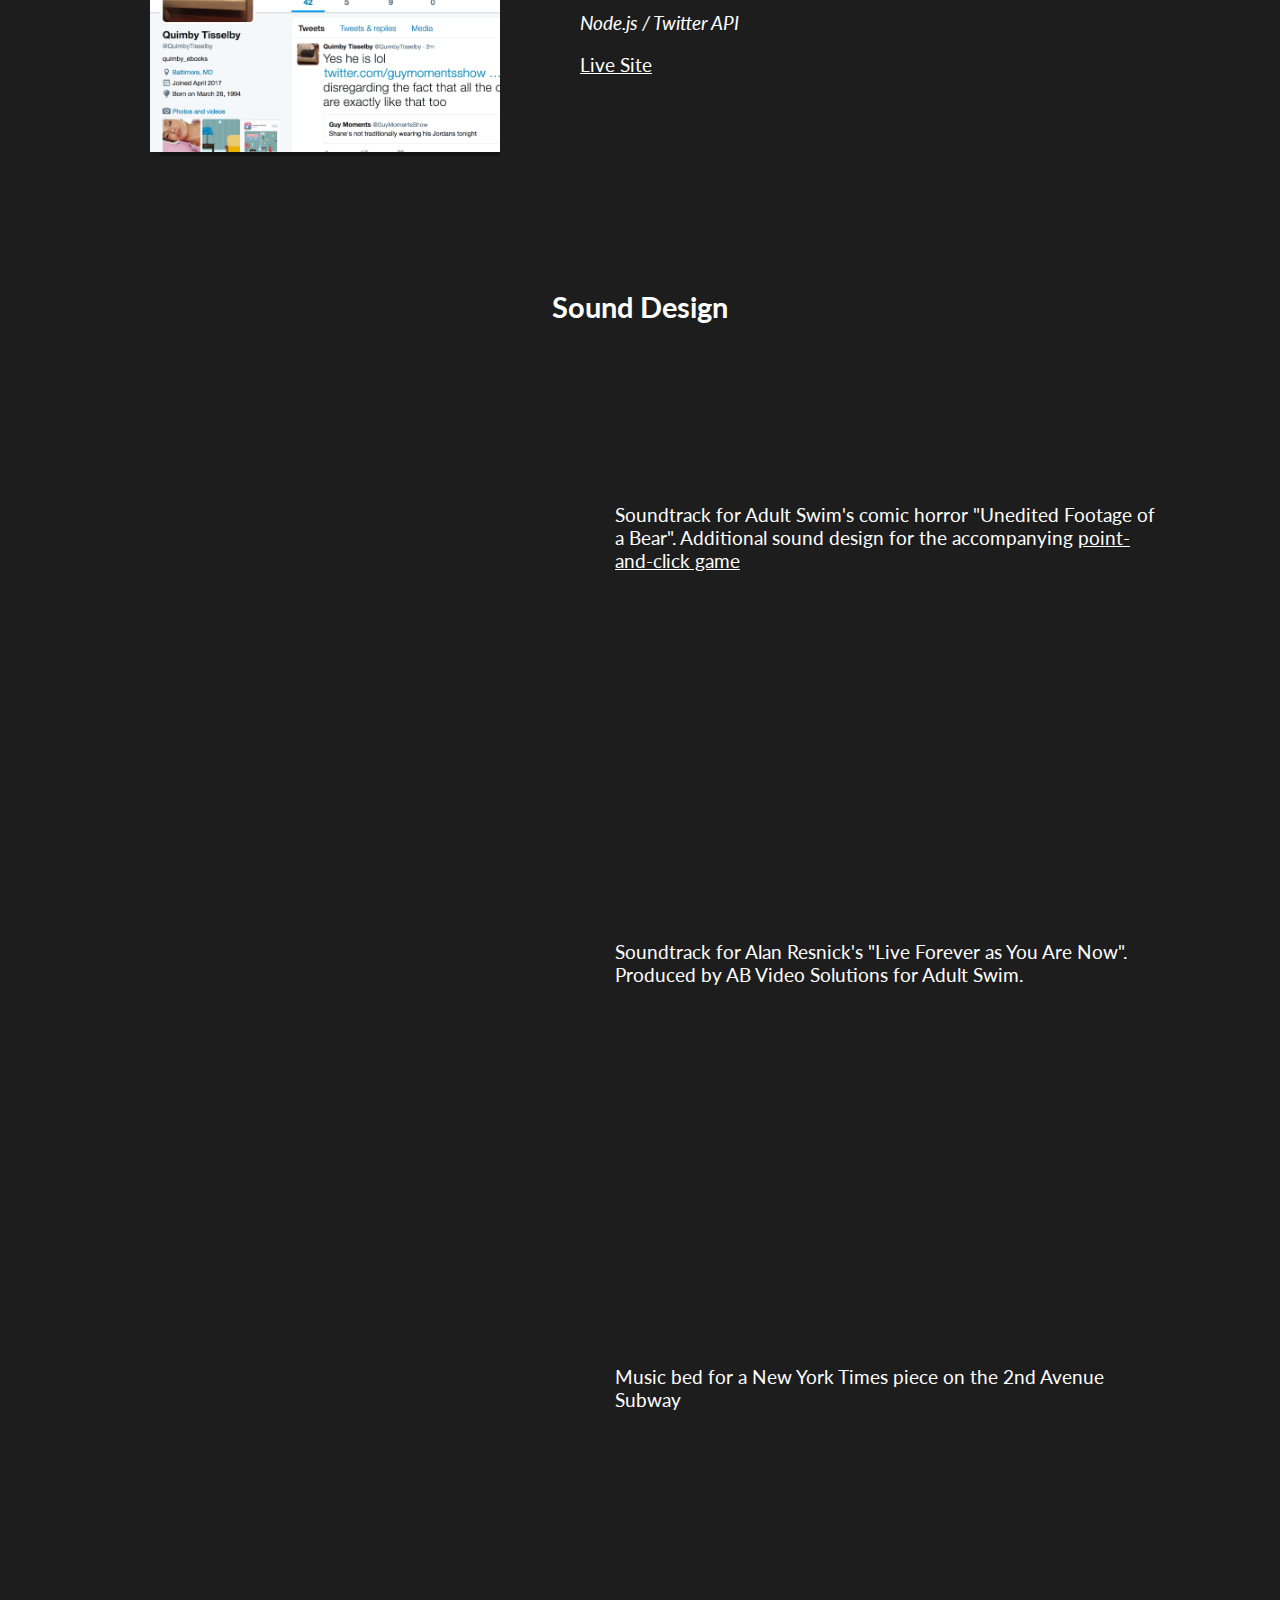
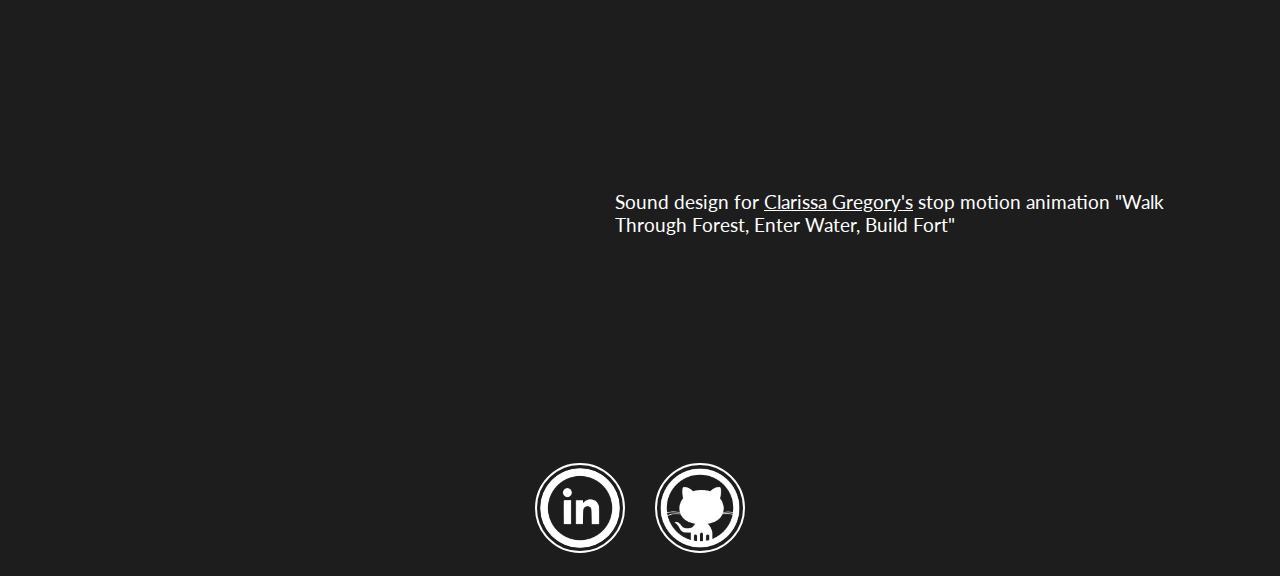
==== commit 7fe6ed79: "add bio and resume tweaks" ====
--- a/index.html
+++ b/index.html
@@ -34,7 +34,7 @@
 
 </header>
 <!-- About -->
-<main class="anchor" id="aboutpage">
+<main>
   <div class="container spacer">
 
   </div>
@@ -47,7 +47,7 @@
 
     <div class="aboutcontainer">
 
-<h3 style="text-align: center;">Hello!</h3>
+<h3>Hello!</h3>
 
 <h4>
 I'm a web developer, music professional, and a spreadsheet enthusiast. I like building things and finding new and creative ways to learn from data. Always looking for new <a href="https://www.amazon.com/Flow-Psychology-Experience-Perennial-Classics/dp/0061339202">ideas to get excited about.</a></h4>
@@ -60,9 +60,18 @@
 
 
 </main>
-<div class="container spacer">
-
-</div>
+<div class="container spacer anchor" id="aboutpage"></div>
+
+<div class="biocontainer">
+  <h3>About me</h3>
+  <h4>I have a passion for solving both technical and human challenges by focusing on the interaction between technology, user experience, and data. My work centers on automating and streamlining processes, making it easier for an organization to function more efficiently. I've worked with non-profits, small businesses, and a startup to develop new workflows and eliminate redundant busywork, while providing a richer set of business data to management.
+<br/>
+<br/>
+
+I've recently graduated from General Assembly's Web Development Immersive and am currently looking for a junior dev position in the Baltimore/DC area.</h4>
+</div>
+
+<div class="container spacer"></div>
 
 <!-- WEB DEVELOPMENT -->
 
@@ -70,8 +79,10 @@
   <h2>Web Development</h2>
   <div class="container">
     <div class="box">
-      <div class="img" onclick="window.open('http://stockalerts-dashboard.herokuapp.com/#/home');" style="background-image: url('img/stocks.gif')">
-      </div>
+      <a href="http://stockalerts-dashboard.herokuapp.com/#/home" target="_blank">
+      <div class="img" style="background-image: url('img/stocks.gif')">
+      </div>
+      </a>
 
     </div>
     <div class="box desc">
@@ -87,8 +98,10 @@
     <div class="container">
 
     <div class="box">
-      <div class="img" onclick="window.open('https://showspacelite.herokuapp.com');" style="background-image: url('img/showspace2.png')">
-      </div>
+      <a href="https://showspacelite.herokuapp.com" target="_blank">
+      <div class="img" style="background-image: url('img/showspace2.png')">
+      </div>
+      </a>
 
     </div>
     <div class="box desc">
@@ -103,8 +116,10 @@
   </div>
     <div class="container">
     <div class="box">
-      <div class="img" onclick="window.open('https://drewswinburne.github.io/drift-project3/#/welcome');" style="background-image: url('img/drift.png')">
-      </div>
+      <a href="https://drewswinburne.github.io/drift-project3/#/welcome" target="_blank">
+      <div class="img" style="background-image: url('img/drift.png')">
+      </div>
+      </a>
     </div>
     <div class="box desc">
       <div class="caption">
@@ -118,8 +133,10 @@
   </div>
   <div class="container">
   <div class="box">
-    <div class="img" onclick="window.open('https://twitter.com/QuimbyTisselby');" style="background-image: url('img/quimby.png')">
-    </div>
+    <a href="https://twitter.com/QuimbyTisselby" target="_blank">
+    <div class="img" style="background-image: url('img/quimby.png')">
+    </div>
+    </a>
   </div>
   <div class="box desc">
     <div class="caption">
--- a/style.css
+++ b/style.css
@@ -20,6 +20,12 @@
   max-width: 600px;
   margin: 12px;
   /*margin-left: 80px;*/
+}
+
+.biocontainer {
+  max-width: 700px;
+  margin: 0 auto;
+  text-align: center;
   /*outline: yellow dotted 2px;*/
 }
 
@@ -28,7 +34,7 @@
 }
 
 .spacer {
-  height: 128px;
+  height: 132px;
 }
 
 h1 {
@@ -61,10 +67,13 @@
 h3 {
   font-size: 36pt;
   line-height: .4em;
+  text-align: center;
 }
 
 h4 {
   font-size: 1.4em;
+  line-height: 32px;
+  text-align: justify;
   /*font-family: 'Poppins', sans-serif;*/
 }
 h6:hover {
@@ -148,8 +157,8 @@
 }
 
 .link {
-  height: 100px;
-  width: 100px;
+  height: 80px;
+  width: 80px;
   margin: 15px;
 }
 
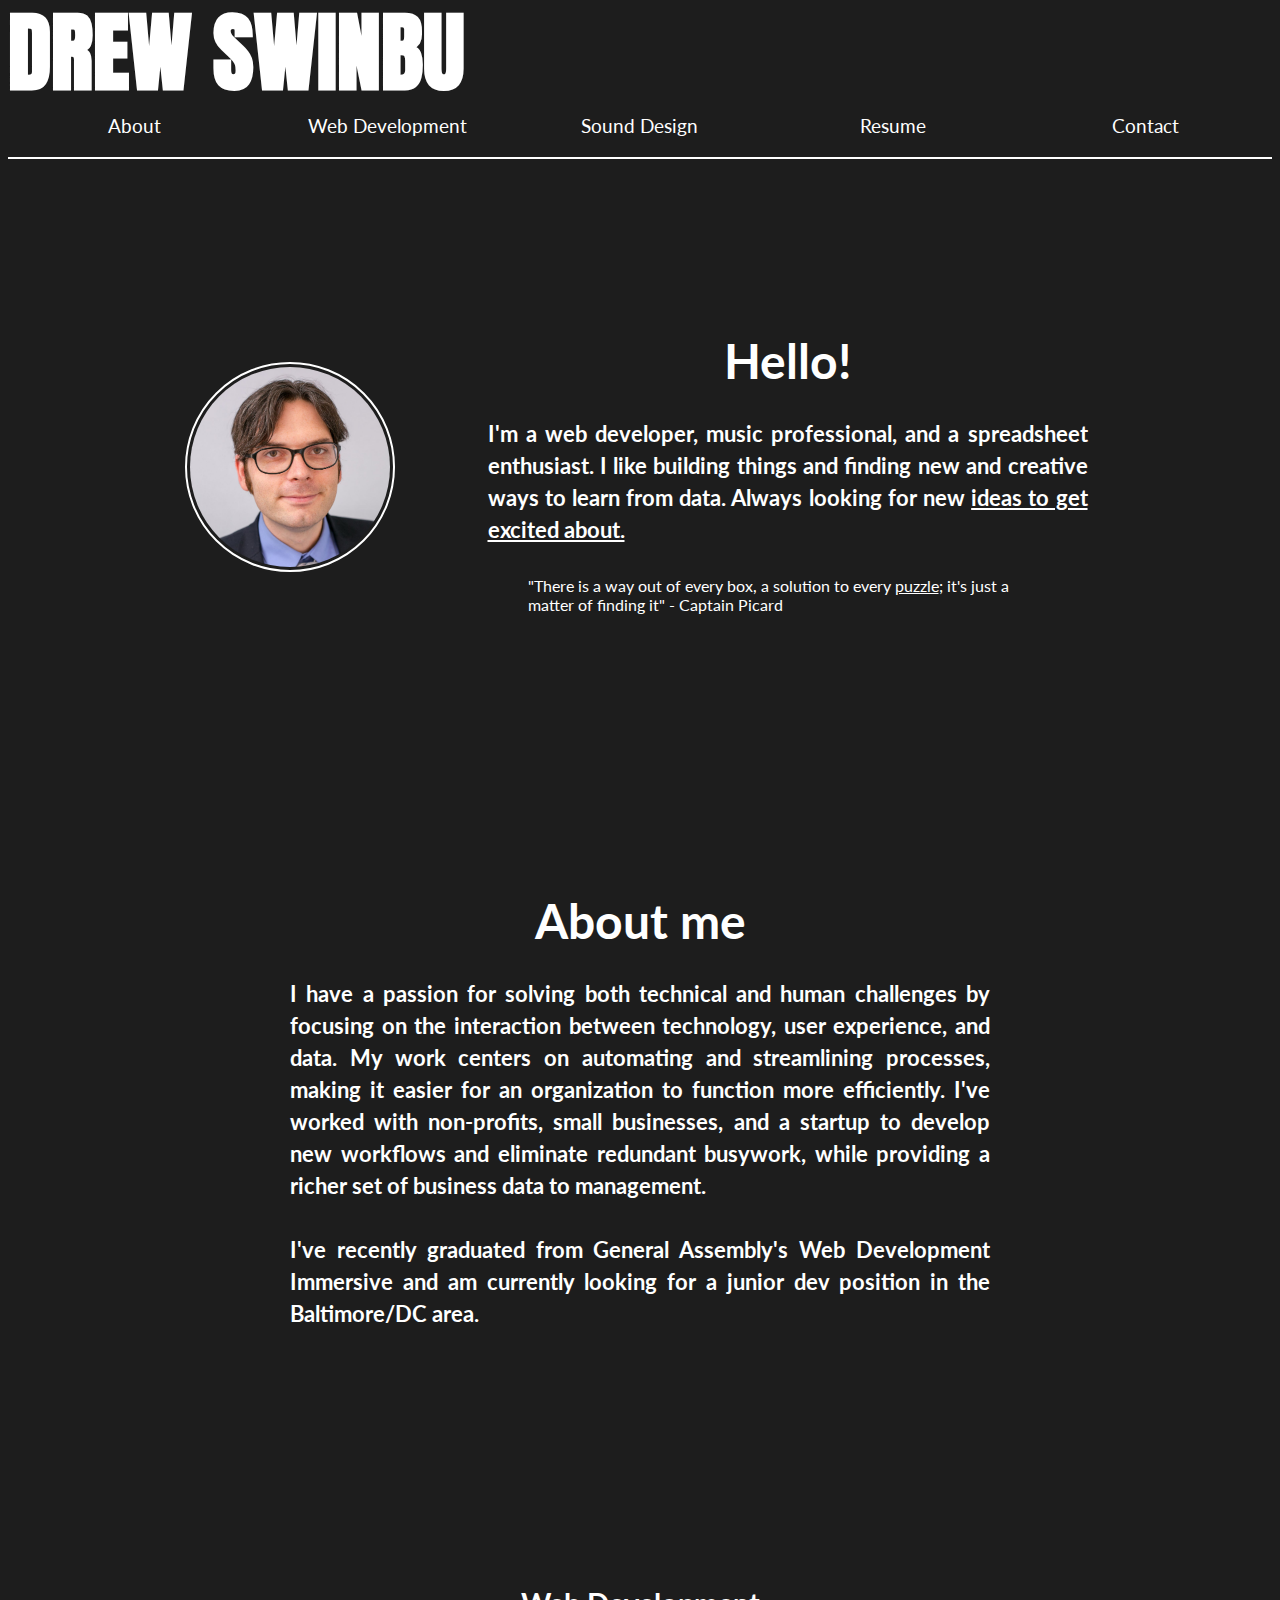
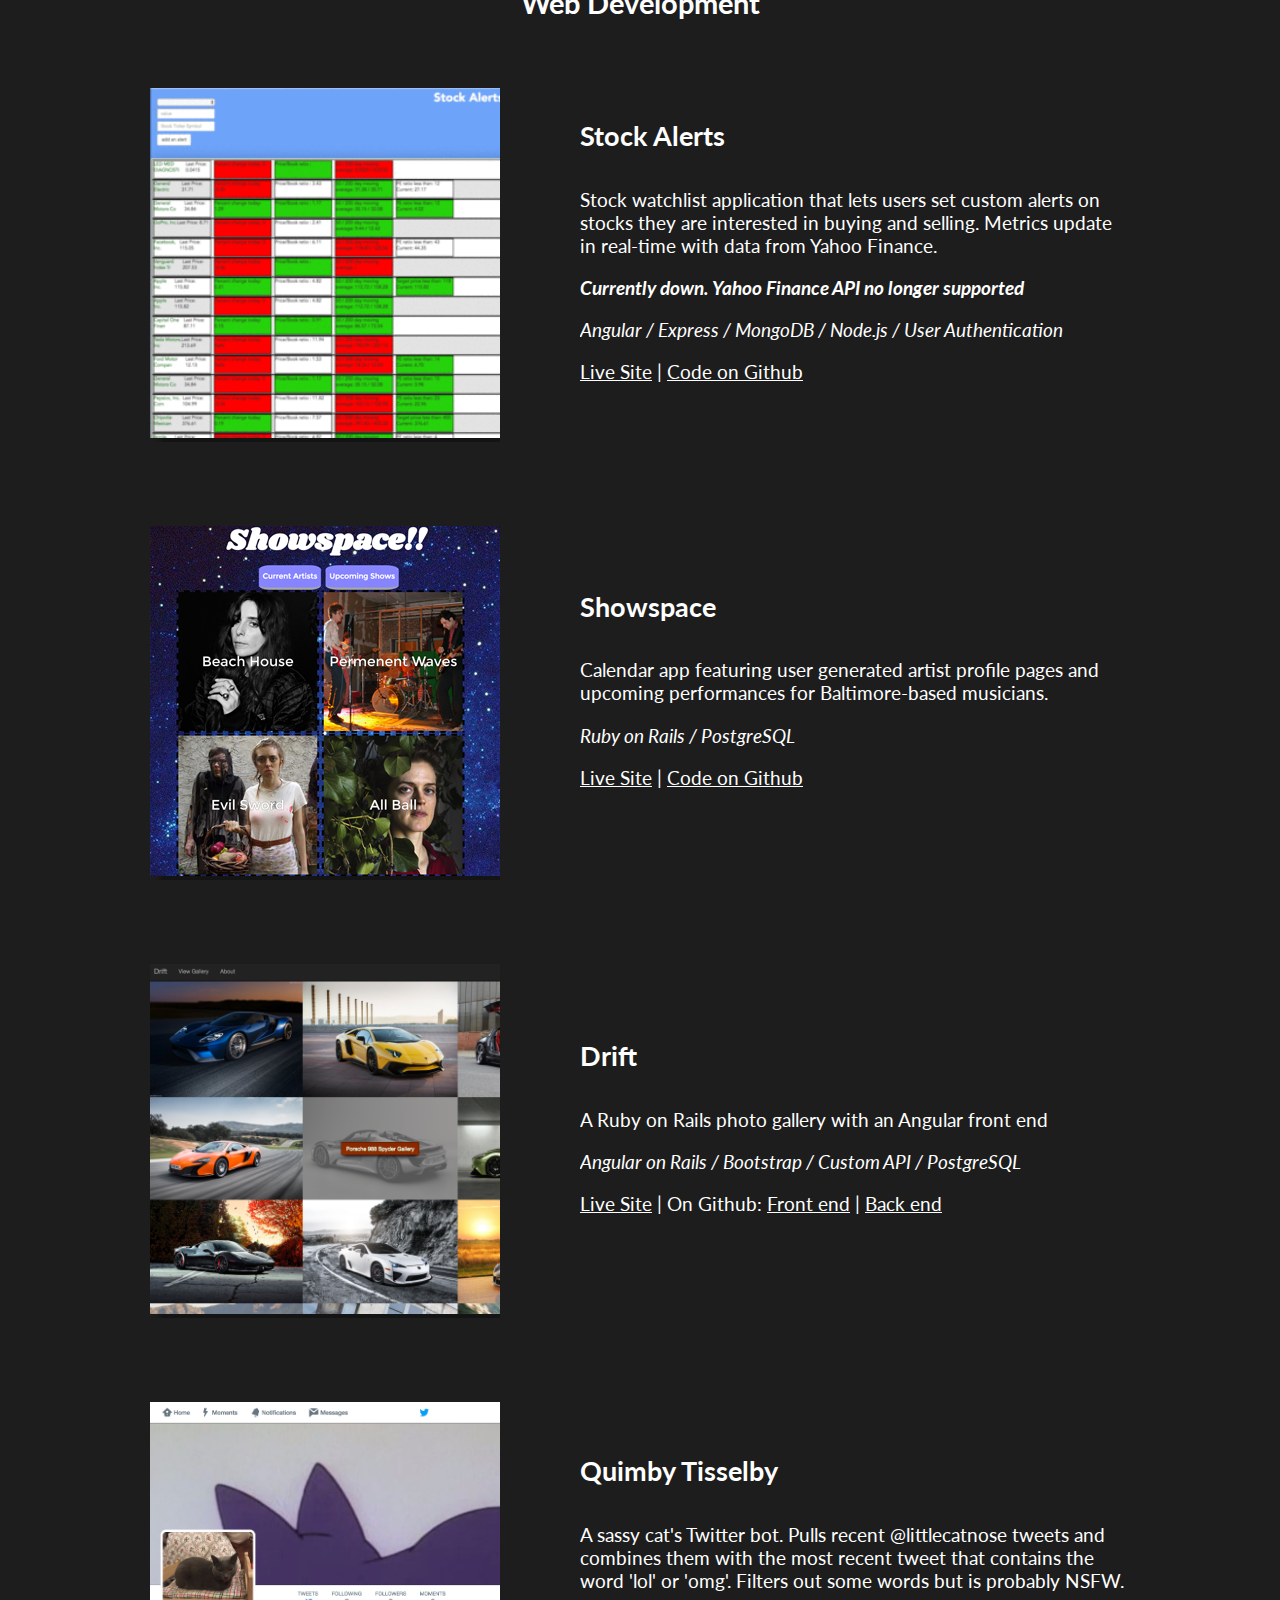
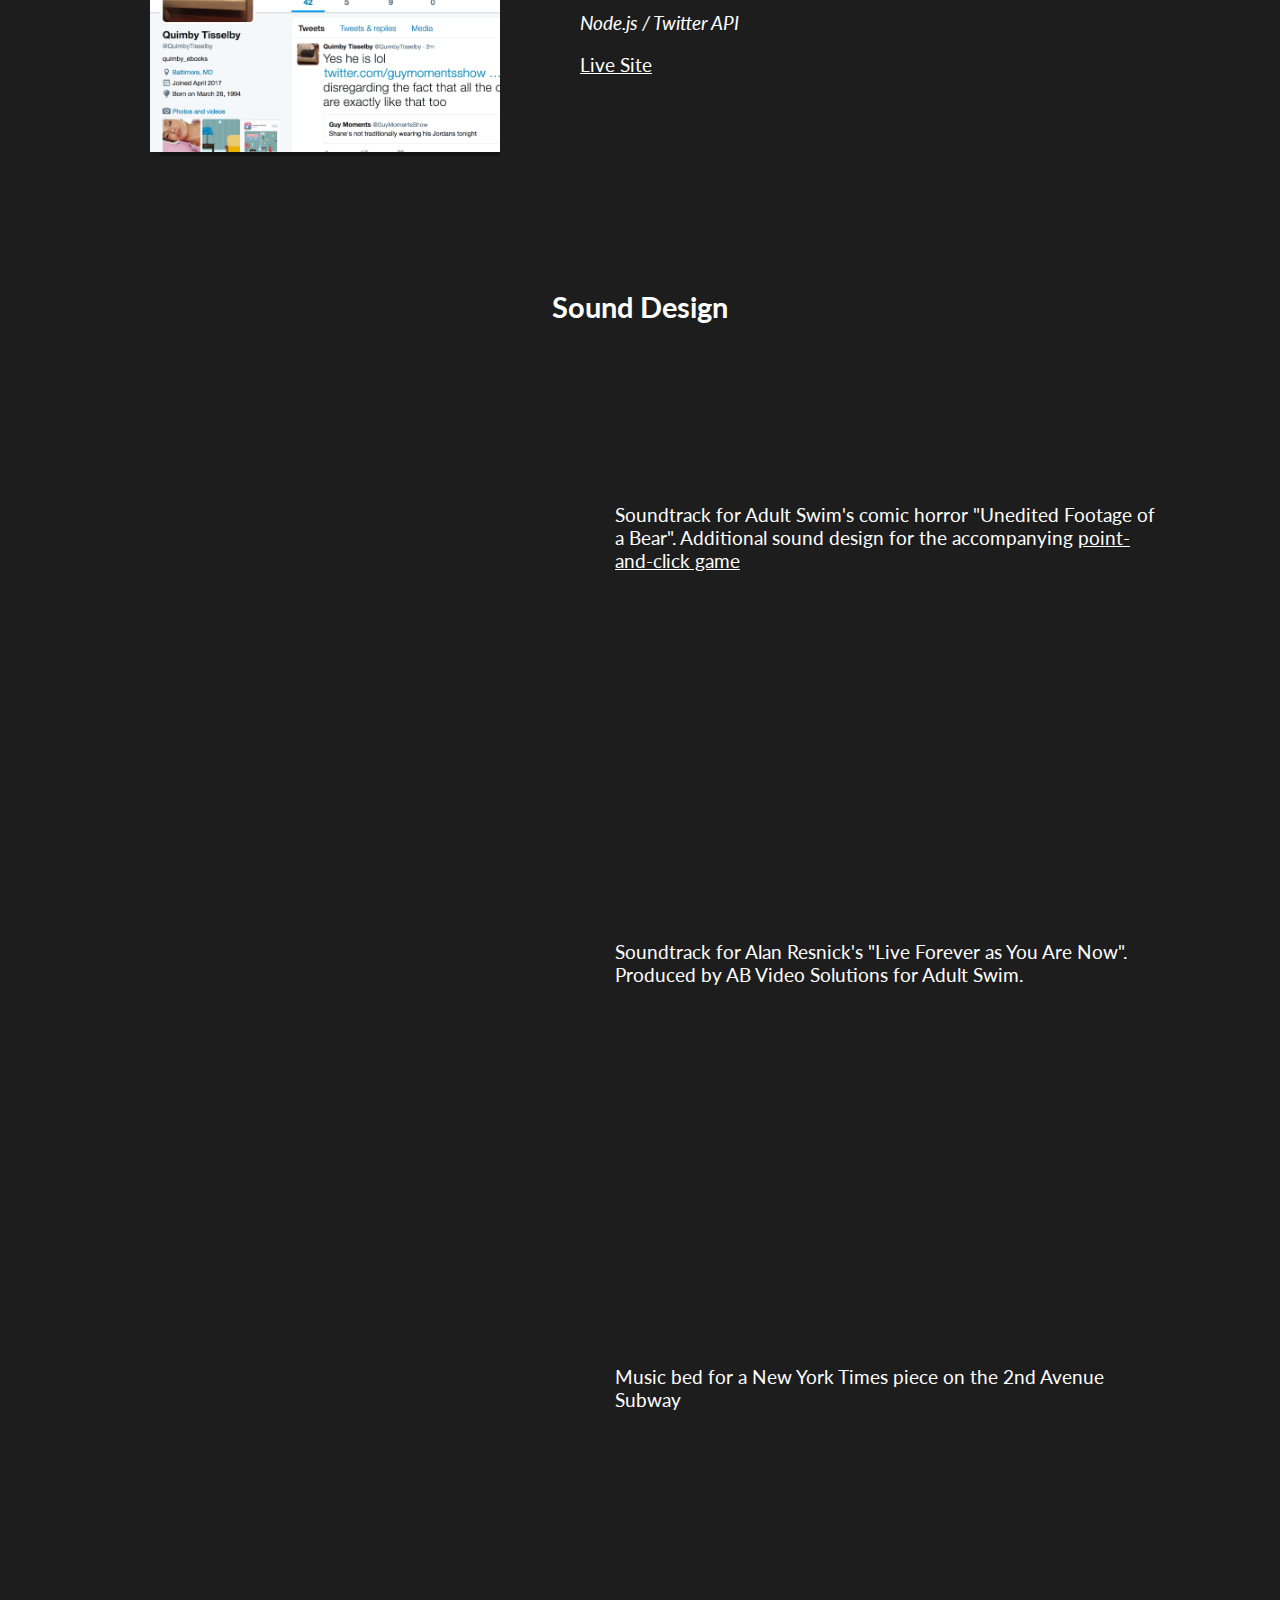
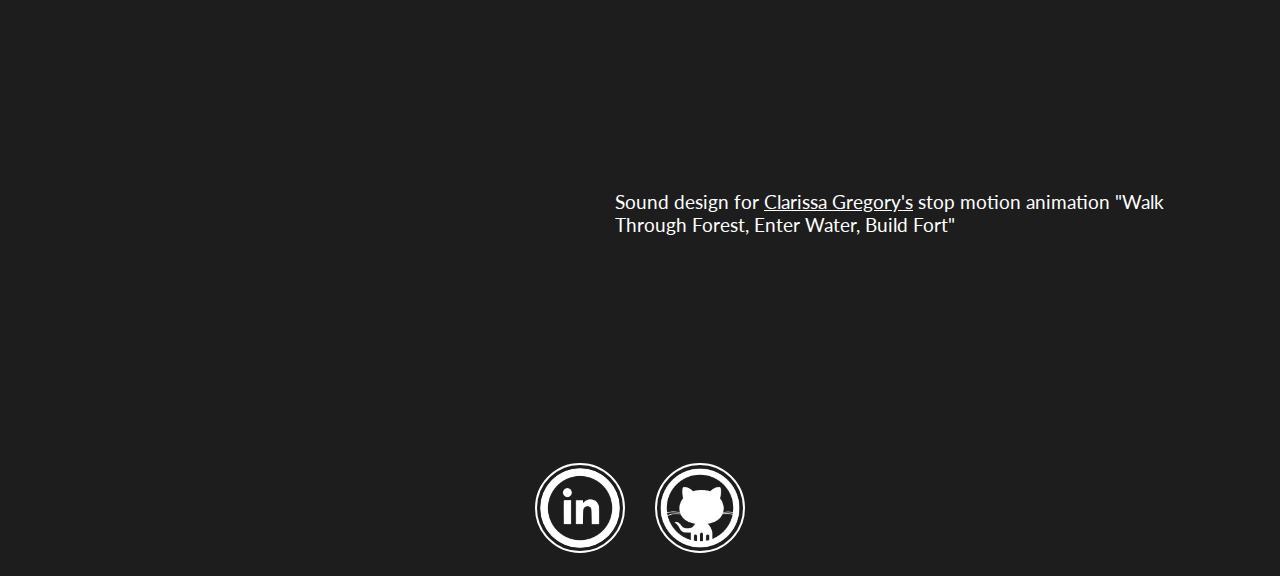
==== commit abf5092d: "API is broken so app is broken" ====
--- a/index.html
+++ b/index.html
@@ -79,7 +79,7 @@
   <h2>Web Development</h2>
   <div class="container">
     <div class="box">
-      <a href="http://stockalerts-dashboard.herokuapp.com/#/home" target="_blank">
+      <a href="#" target="_blank">
       <div class="img" style="background-image: url('img/stocks.gif')">
       </div>
       </a>
@@ -89,8 +89,9 @@
       <div class="caption">
         <div class="captiontext">
           <h4>Stock Alerts</h4>Stock watchlist application that lets users set custom alerts on stocks they are interested in buying and selling. Metrics update in real-time with data from Yahoo Finance.
+          <p style="font-weight: bold;"><em>Currently down. Yahoo Finance API no longer supported</em></p>
         <p><i>Angular / Express / MongoDB / Node.js / User Authentication</i></p>
-        <a href = "http://stockalerts-dashboard.herokuapp.com/#/home" target="_blank">Live Site</a> | <a href= "https://github.com/drewswinburne/stockalerts" target="_blank">Code on Github</a>
+        <a href = "#" target="_blank">Live Site</a> | <a href= "https://github.com/drewswinburne/stockalerts" target="_blank">Code on Github</a>
         </div>
       </div>    </div>
 
--- a/style.css
+++ b/style.css
@@ -263,6 +263,14 @@
     flex-direction: column;
     align-items: center;
  }
+
+ .biocontainer{
+  padding: 0 12px;
+ }
+
+ .aboutcontainer{
+   padding: 0 12px;
+ }
  .navflex {
    display:none;
  }
